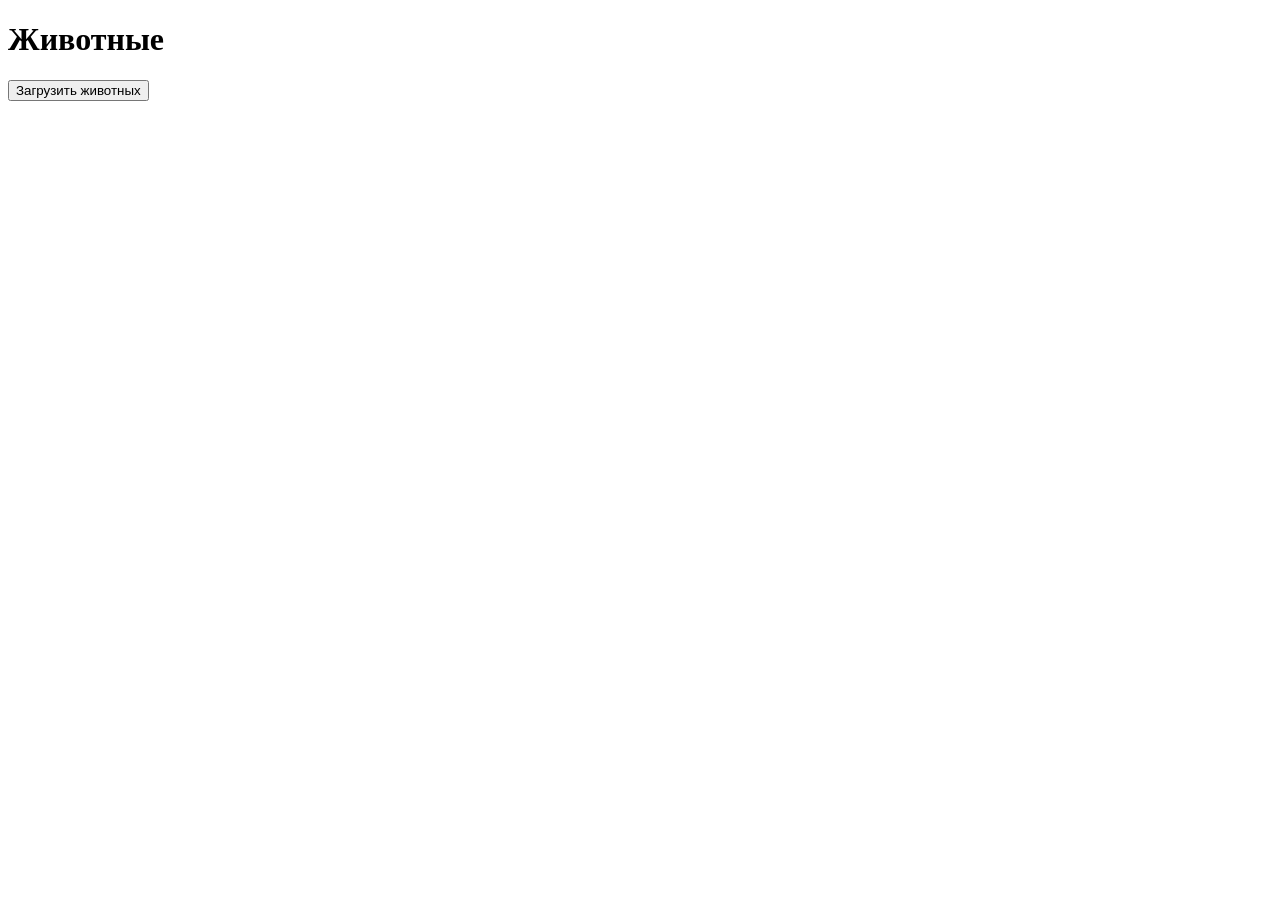
==== frontend/index.html @ a6d3a346 "Initial commit" ====
<!doctype html>
<html lang="ru">
  <head>
    <meta charset="UTF-8" />
    <meta name="viewport" content="width=device-width, initial-scale=1.0" />
    <title>Animal Map</title>
  </head>
  <body>
    <h1>Животные</h1>
    <button onclick="loadAnimals()">Загрузить животных</button>
    <div id="animals"></div>

    <script>
      async function loadAnimals() {
        const response = await fetch("http://localhost:5000/api/animals");

        const animals = await response.json();

        console.log(animals);

        document.getElementById("animals").innerText = JSON.stringify(animals);
      }
    </script>
  </body>
</html>
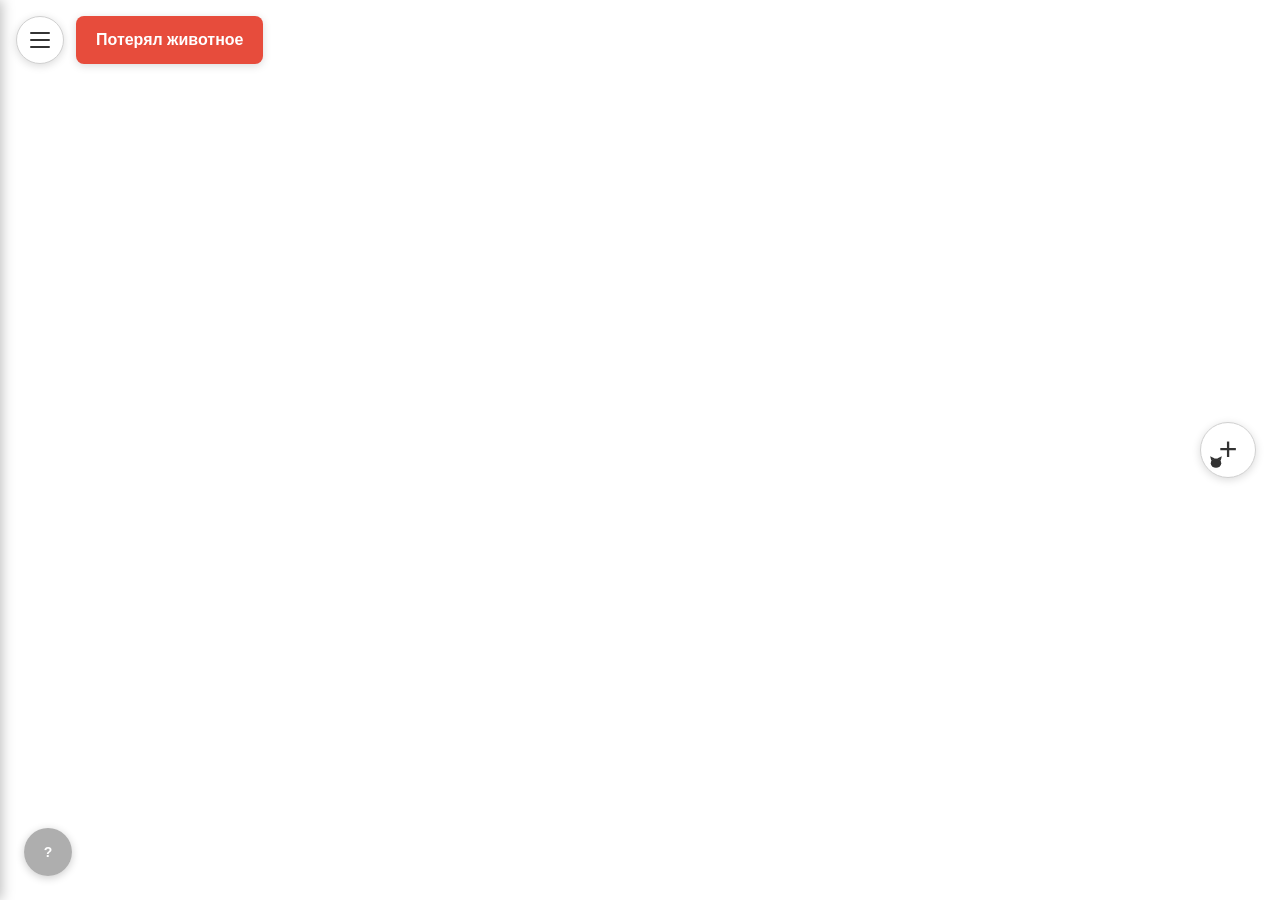
==== commit 2ad709a5: "frontend to frontend dir from Kirill dir" ====
--- a/frontend/index.html
+++ b/frontend/index.html
@@ -1,25 +1,145 @@
-<!doctype html>
+<!DOCTYPE html>
 <html lang="ru">
-  <head>
+<head>
     <meta charset="UTF-8" />
     <meta name="viewport" content="width=device-width, initial-scale=1.0" />
-    <title>Animal Map</title>
-  </head>
-  <body>
-    <h1>Животные</h1>
-    <button onclick="loadAnimals()">Загрузить животных</button>
-    <div id="animals"></div>
+    <title>Карта мира на MapLibre + OpenFreeMap</title>
 
-    <script>
-      async function loadAnimals() {
-        const response = await fetch("http://localhost:5000/api/animals");
+    <link
+        rel="stylesheet"
+        href="https://unpkg.com/maplibre-gl@5.2.0/dist/maplibre-gl.css"
+    />
+    <link rel="stylesheet" href="style.css" />
+</head>
+<body>
 
-        const animals = await response.json();
+    <div id="map"></div>
 
-        console.log(animals);
+    <!-- Кнопка-гамбургер -->
+    <button id="menu-button" type="button" aria-label="Меню">
+        <span></span>
+        <span></span>
+        <span></span>
+    </button>
 
-        document.getElementById("animals").innerText = JSON.stringify(animals);
-      }
-    </script>
-  </body>
-</html>
+    <!-- Кнопка «Потерял животное» -->
+    <button id="lost-button" type="button">Потерял животное</button>
+
+    <!-- Боковая панель -->
+    <aside id="sidebar">
+        <button class="sidebar-link" type="button">Пропавшие животные</button>
+        <button class="sidebar-link" type="button">Замеченные животные</button>
+    </aside>
+
+    <!-- Кнопка «+» с кошачьей головой -->
+    <button id="plus-button" type="button" aria-label="Добавить метку">
+        +
+        <svg class="cat-head" viewBox="0 0 24 24" xmlns="http://www.w3.org/2000/svg" aria-hidden="true">
+            <polygon points="4,10 2,2 10,6"/>
+            <polygon points="20,10 22,2 14,6"/>
+            <ellipse cx="12" cy="14" rx="9" ry="8"/>
+        </svg>
+    </button>
+
+    <!-- Курсор-превью -->
+    <div id="triangle-cursor">
+        <div class="pin">
+            <div class="pin-body">
+                <div class="pin-photo" id="preview-photo" style="display:none"></div>
+                <div class="pin-text" id="preview-animal"></div>
+                <div class="pin-text" id="preview-okras"></div>
+                <div class="pin-text" id="preview-text"></div>
+            </div>
+            <div class="pin-tip"></div>
+        </div>
+    </div>
+
+    <!-- Модальное окно создания -->
+    <div id="modal-overlay">
+        <div class="modal">
+
+            <label>Прикрепить фото</label>
+            <div class="photo-drop" id="photo-drop">
+                <span class="photo-plus">+</span>
+            </div>
+            <input id="photo-input" type="file" accept="image/*" hidden />
+
+            <label for="animal-type" class="label-left">Тип животного</label>
+            <select id="animal-type">
+                <option value="Кошка">Кошка</option>
+                <option value="Собака">Собака</option>
+            </select>
+
+            <label for="okras-input" class="label-left">Окрас (2-3 слова)</label>
+            <input id="okras-input" type="text" autocomplete="off" />
+
+            <label for="time-input" class="label-left">Время</label>
+            <div class="time-row">
+                <input id="time-input" type="text" inputmode="numeric" maxlength="5" autocomplete="off" />
+                <button id="edit-time-btn" type="button">изм.</button>
+            </div>
+
+            <button id="submit-btn" type="button">Поставить</button>
+        </div>
+    </div>
+
+    <!-- Просмотр метки -->
+    <div id="viewer-overlay">
+        <div class="viewer-inner">
+            <img id="viewer-photo" src="" alt="" />
+            <div id="viewer-animal"></div>
+            <div id="viewer-okras"></div>
+            <div id="viewer-text"></div>
+        </div>
+    </div>
+
+    <!-- Начальный баннер -->
+    <div id="banner-overlay">
+        <div class="banner">
+            <div class="banner-title">Функционал кнопок</div>
+
+            <!-- Строка 1 -->
+            <div class="banner-row">
+                <span class="banner-text">Если нашли явно потерявшееся животное</span>
+                <span class="banner-arrow">→</span>
+                <button class="banner-plus" type="button" aria-label="Кнопка плюс (демо)">
+                    +
+                    <svg class="cat-head" viewBox="0 0 24 24" xmlns="http://www.w3.org/2000/svg" aria-hidden="true">
+                        <polygon points="4,10 2,2 10,6"/>
+                        <polygon points="20,10 22,2 14,6"/>
+                        <ellipse cx="12" cy="14" rx="9" ry="8"/>
+                    </svg>
+                </button>
+            </div>
+
+            <!-- Строка 2 -->
+            <div class="banner-row">
+                <button class="banner-lost" type="button">Потерял животное</button>
+                <span class="banner-arrow">←</span>
+                <span class="banner-text">Анкета для поиска вашего пропавшего питомца</span>
+            </div>
+
+            <!-- Строка 3 -->
+            <div class="banner-row">
+                <span class="banner-text">Меню с потерянными/замеченными животными</span>
+                <span class="banner-arrow">→</span>
+                <button class="banner-menu" type="button" aria-label="Меню (демо)">
+                    <span></span>
+                    <span></span>
+                    <span></span>
+                </button>
+            </div>
+        </div>
+    </div>
+
+    <!-- Кнопка открытия баннера -->
+    <button id="help-button" type="button">
+        <span class="help-short">?</span>
+        <span class="help-long">Функционал кнопок</span>
+    </button>
+
+    <script src="https://unpkg.com/maplibre-gl@5.2.0/dist/maplibre-gl.js"></script>
+    <script src="script.js"></script>
+
+</body>
+</html>
--- a/frontend/style.css
+++ b/frontend/style.css
@@ -0,0 +1,837 @@
+* {
+    margin: 0;
+    padding: 0;
+    box-sizing: border-box;
+}
+
+html,
+body {
+    width: 100%;
+    height: 100%;
+    overflow: hidden;
+}
+
+#map {
+    width: 100%;
+    height: 100%;
+    cursor: grab;
+}
+
+#map:active {
+    cursor: grabbing;
+}
+
+/* =========================================
+   Кнопка-гамбургер (левый верхний угол)
+   ========================================= */
+#menu-button {
+    position: fixed;
+    top: 16px;
+    left: 16px;
+
+    width: 48px;
+    height: 48px;
+    border-radius: 50%;
+
+    background-color: #ffffff;
+    border: 1px solid #d0d0d0;
+
+    display: flex;
+    flex-direction: column;
+    align-items: center;
+    justify-content: center;
+    gap: 5px;
+
+    cursor: pointer;
+    outline: none;
+
+    box-shadow: 0 2px 8px rgba(0, 0, 0, 0.15);
+    z-index: 150;
+
+    transition: background-color 0.15s ease,
+                box-shadow 0.15s ease,
+                transform 0.15s ease;
+}
+
+#menu-button:hover {
+    background-color: #f2f2f2;
+    box-shadow: 0 4px 12px rgba(0, 0, 0, 0.2);
+}
+
+#menu-button:active {
+    background-color: #e8e8e8;
+    transform: scale(0.95);
+}
+
+#menu-button span {
+    display: block;
+    width: 20px;
+    height: 2px;
+    background-color: #333333;
+    border-radius: 1px;
+}
+
+/* =========================================
+   Кнопка «Потерял животное»
+   ========================================= */
+#lost-button {
+    position: fixed;
+    top: 16px;
+    left: 76px;
+
+    height: 48px;
+
+    background: #e74c3c;
+    color: #ffffff;
+    border: none;
+    border-radius: 8px;
+    padding: 0 20px;
+
+    font-size: 16px;
+    font-weight: 700;
+    font-family: -apple-system, BlinkMacSystemFont, "Segoe UI", Roboto, sans-serif;
+
+    cursor: pointer;
+    outline: none;
+
+    box-shadow: 0 2px 8px rgba(0, 0, 0, 0.15);
+    z-index: 150;
+
+    transition: background-color 0.15s ease,
+                box-shadow 0.15s ease,
+                transform 0.15s ease;
+}
+
+#lost-button:hover {
+    background: #c0392b;
+    box-shadow: 0 4px 12px rgba(0, 0, 0, 0.2);
+}
+
+#lost-button:active {
+    background: #a93226;
+    transform: scale(0.97);
+}
+
+/* =========================================
+   Боковая панель
+   ========================================= */
+#sidebar {
+    position: fixed;
+    top: 0;
+    left: 0;
+
+    height: 100vh;
+    width: 374px;
+
+    background-color: #d9d9d9;
+
+    display: flex;
+    flex-direction: column;
+    align-items: flex-start;
+    gap: 20px;
+
+    padding: 90px 20px 20px;
+
+    box-shadow: 2px 0 12px rgba(0, 0, 0, 0.25);
+    z-index: 140;
+
+    transform: translateX(-100%);
+    transition: transform 0.25s ease;
+}
+
+#sidebar.open {
+    transform: translateX(0);
+}
+
+.sidebar-link {
+    background: none;
+    border: none;
+    padding: 0;
+
+    color: #000000;
+    font-size: 24px;
+    font-weight: 700;
+    font-family: -apple-system, BlinkMacSystemFont, "Segoe UI", Roboto, sans-serif;
+
+    text-decoration: underline;
+    text-underline-offset: 4px;
+    text-decoration-thickness: 2px;
+
+    cursor: pointer;
+    text-align: left;
+
+    transition: color 0.15s ease;
+}
+
+.sidebar-link:hover {
+    color: #e74c3c;
+}
+
+/* =========================================
+   Круглая кнопка с плюсом
+   ========================================= */
+#plus-button {
+    position: fixed;
+    top: 50%;
+    right: 24px;
+    transform: translateY(-50%);
+
+    width: 56px;
+    height: 56px;
+    border-radius: 50%;
+
+    background-color: #ffffff;
+    color: #333333;
+    border: 1px solid #d0d0d0;
+    font-size: 32px;
+    font-weight: 300;
+    line-height: 1;
+
+    cursor: pointer;
+    outline: none;
+
+    box-shadow: 0 2px 8px rgba(0, 0, 0, 0.15);
+
+    transition: background-color 0.15s ease,
+                box-shadow 0.15s ease,
+                transform 0.15s ease,
+                color 0.15s ease;
+
+    z-index: 10;
+
+    display: flex;
+    align-items: center;
+    justify-content: center;
+    padding-bottom: 3px;
+}
+
+#plus-button .cat-head {
+    position: absolute;
+    bottom: 8px;
+    left: 8px;
+
+    width: 14px;
+    height: 14px;
+
+    fill: currentColor;
+    pointer-events: none;
+}
+
+#plus-button:hover {
+    background-color: #f2f2f2;
+    box-shadow: 0 4px 12px rgba(0, 0, 0, 0.2);
+}
+
+#plus-button:active {
+    background-color: #e8e8e8;
+    transform: translateY(-50%) scale(0.95);
+}
+
+#plus-button.active {
+    background-color: #e74c3c;
+    color: #ffffff;
+    border-color: #c0392b;
+    box-shadow: 0 4px 14px rgba(231, 76, 60, 0.4);
+}
+
+/* =========================================
+   Форма метки «пин»
+   ========================================= */
+.pin {
+    display: flex;
+    flex-direction: column;
+    align-items: center;
+    pointer-events: none;
+
+    filter:
+        drop-shadow( 1.5px   0     0 #ffffff)
+        drop-shadow(-1.5px   0     0 #ffffff)
+        drop-shadow( 0       1.5px 0 #ffffff)
+        drop-shadow( 0      -1.5px 0 #ffffff)
+        drop-shadow( 0       3px   3px rgba(0, 0, 0, 0.35));
+}
+
+.pin-body {
+    background: #e74c3c;
+    border-radius: 8px;
+    padding: 5px 6px;
+
+    display: flex;
+    flex-direction: column;
+    align-items: center;
+    gap: 4px;
+
+    min-width: 30px;
+}
+
+.pin-photo {
+    width: 50px;
+    height: 50px;
+    border-radius: 5px;
+    background-size: cover;
+    background-position: center;
+    background-repeat: no-repeat;
+    background-color: #cccccc;
+}
+
+.pin-text {
+    color: #ffffff;
+    font-size: 17px;
+    font-weight: 600;
+    font-family: -apple-system, BlinkMacSystemFont, "Segoe UI", Roboto, sans-serif;
+
+    line-height: 1;
+    padding: 2px 4px;
+    white-space: nowrap;
+}
+
+.pin-tip {
+    width: 0;
+    height: 0;
+    border-left:  8px solid transparent;
+    border-right: 8px solid transparent;
+    border-top:  12px solid #e74c3c;
+
+    margin-top: -1px;
+}
+
+/* =========================================
+   Курсор-превью
+   ========================================= */
+#triangle-cursor {
+    position: fixed;
+    display: none;
+
+    pointer-events: none;
+    z-index: 15;
+
+    transform: translate(-50%, -100%);
+}
+
+/* =========================================
+   Поставленная на карте метка
+   ========================================= */
+.map-marker {
+    pointer-events: none;
+    animation: marker-fade-in 0.2s ease-out;
+}
+
+@keyframes marker-fade-in {
+    from { opacity: 0; }
+    to   { opacity: 1; }
+}
+
+.map-marker .pin {
+    animation: marker-pop 0.2s ease-out;
+    transform-origin: bottom center;
+}
+
+@keyframes marker-pop {
+    from { transform: scale(0.5); }
+    to   { transform: scale(1); }
+}
+
+.map-marker .pin-body {
+    pointer-events: auto;
+    cursor: pointer;
+}
+
+body.placing-mode .map-marker .pin-body {
+    pointer-events: none;
+    cursor: default;
+}
+
+/* =========================================
+   Модальное окно создания
+   ========================================= */
+#modal-overlay {
+    position: fixed;
+    inset: 0;
+    display: none;
+    align-items: center;
+    justify-content: center;
+
+    background: rgba(0, 0, 0, 0.35);
+    z-index: 100;
+}
+
+#modal-overlay.visible {
+    display: flex;
+}
+
+.modal {
+    background: #d9d9d9;
+    border-radius: 14px;
+    padding: 22px 20px;
+    min-width: 240px;
+    display: flex;
+    flex-direction: column;
+    gap: 10px;
+
+    box-shadow: 0 8px 24px rgba(0, 0, 0, 0.35);
+    font-family: -apple-system, BlinkMacSystemFont, "Segoe UI", Roboto, sans-serif;
+}
+
+.modal label {
+    color: #000000;
+    font-size: 16px;
+    font-weight: 600;
+    text-align: center;
+}
+
+.modal label.label-left {
+    text-align: left;
+}
+
+.modal input[type="text"],
+.modal select {
+    background: #ffffff;
+    color: #000000;
+    font-weight: 400;
+    font-size: 14px;
+    font-family: inherit;
+
+    border: none;
+    border-radius: 8px;
+    padding: 10px 12px;
+    outline: none;
+}
+
+.modal select {
+    cursor: pointer;
+    appearance: none;
+    -webkit-appearance: none;
+    -moz-appearance: none;
+
+    background-image: url("data:image/svg+xml;utf8,<svg xmlns='http://www.w3.org/2000/svg' width='12' height='8' viewBox='0 0 12 8'><path fill='%23333333' d='M6 8L0 0h12z'/></svg>");
+    background-repeat: no-repeat;
+    background-position: right 12px center;
+    padding-right: 32px;
+}
+
+.photo-drop {
+    width: 80px;
+    height: 80px;
+    background: #4a4a4a;
+    border-radius: 10px;
+    cursor: pointer;
+    align-self: center;
+
+    display: flex;
+    align-items: center;
+    justify-content: center;
+
+    overflow: hidden;
+    background-size: cover;
+    background-position: center;
+
+    transition: background-color 0.15s ease;
+    position: relative;
+}
+
+.photo-drop:hover {
+    background-color: #5c5c5c;
+}
+
+.photo-plus {
+    color: #ffffff;
+    font-size: 36px;
+    font-weight: 300;
+    line-height: 1;
+    padding-bottom: 4px;
+}
+
+.photo-drop.has-photo {
+    background-color: transparent;
+}
+
+.photo-drop.has-photo .photo-plus {
+    display: none;
+}
+
+#submit-btn {
+    background: #e74c3c;
+    color: #ffffff;
+    border: none;
+    border-radius: 8px;
+    padding: 10px 16px;
+
+    font-size: 14px;
+    font-weight: 400;
+    font-family: inherit;
+    cursor: pointer;
+
+    transition: background-color 0.15s ease;
+}
+
+#submit-btn:hover {
+    background: #c0392b;
+}
+
+#submit-btn:active {
+    background: #a93226;
+}
+
+/* =========================================
+   Строка «Время» с кнопкой «изм.»
+   ========================================= */
+.time-row {
+    display: flex;
+    align-items: center;
+    justify-content: space-between;
+    gap: 10px;
+}
+
+.time-row #time-input {
+    width: 80px;
+    flex-shrink: 0;
+}
+
+#edit-time-btn {
+    background: none;
+    border: none;
+    padding: 0;
+
+    color: #000000;
+    font-size: 14px;
+    font-weight: 400;
+    font-family: inherit;
+
+    text-decoration: underline;
+    text-underline-offset: 3px;
+    text-decoration-thickness: 1px;
+
+    cursor: pointer;
+    text-align: left;
+    flex-shrink: 0;
+
+    transition: color 0.15s ease;
+}
+
+#edit-time-btn:hover {
+    color: #e74c3c;
+}
+
+/* =========================================
+   Подсветка незаполненных обязательных полей
+   ========================================= */
+.modal input.input-error {
+    outline: 2px solid #e74c3c;
+    animation: field-shake 0.25s ease;
+}
+
+.photo-drop.drop-error {
+    outline: 2px solid #e74c3c;
+    animation: field-shake 0.25s ease;
+}
+
+@keyframes field-shake {
+    0%   { transform: translateX(0); }
+    25%  { transform: translateX(-4px); }
+    50%  { transform: translateX(4px); }
+    75%  { transform: translateX(-2px); }
+    100% { transform: translateX(0); }
+}
+
+/* =========================================
+   Оверлей просмотра метки
+   ========================================= */
+#viewer-overlay {
+    position: fixed;
+    inset: 0;
+    display: none;
+    align-items: center;
+    justify-content: center;
+
+    background: rgba(0, 0, 0, 0.75);
+    z-index: 200;
+    cursor: pointer;
+}
+
+#viewer-overlay.visible {
+    display: flex;
+}
+
+.viewer-inner {
+    display: flex;
+    flex-direction: column;
+    align-items: center;
+    gap: 14px;
+
+    max-width: 95vw;
+    max-height: 95vh;
+
+    cursor: default;
+}
+
+#viewer-photo {
+    max-width: 60vw;
+    max-height: 52vh;
+    display: block;
+
+    border-radius: 10px;
+    object-fit: contain;
+    box-shadow: 0 10px 40px rgba(0, 0, 0, 0.5);
+
+    transform: scale(1.5);
+    transform-origin: center top;
+
+    margin-bottom: 26vh;
+}
+
+#viewer-animal {
+    color: #ffffff;
+    font-size: 22px;
+    font-weight: 600;
+    font-family: -apple-system, BlinkMacSystemFont, "Segoe UI", Roboto, sans-serif;
+
+    text-align: center;
+    text-shadow: 0 2px 8px rgba(0, 0, 0, 0.6);
+}
+
+#viewer-okras {
+    color: #ffffff;
+    font-size: 22px;
+    font-weight: 600;
+    font-family: -apple-system, BlinkMacSystemFont, "Segoe UI", Roboto, sans-serif;
+
+    text-align: center;
+    text-shadow: 0 2px 8px rgba(0, 0, 0, 0.6);
+}
+
+#viewer-text {
+    color: #ffffff;
+    font-size: 26px;
+    font-weight: 600;
+    font-family: -apple-system, BlinkMacSystemFont, "Segoe UI", Roboto, sans-serif;
+
+    text-align: center;
+    text-shadow: 0 2px 8px rgba(0, 0, 0, 0.6);
+}
+
+/* =========================================
+   Начальный баннер
+   ========================================= */
+#banner-overlay {
+    position: fixed;
+    inset: 0;
+    display: none;
+    align-items: center;
+    justify-content: center;
+
+    background: rgba(0, 0, 0, 0.5);
+    z-index: 300;
+    cursor: pointer;
+}
+
+#banner-overlay.visible {
+    display: flex;
+}
+
+.banner {
+    background: #d9d9d9;
+    border-radius: 14px;
+    padding: 26px 32px;
+
+    width: 720px;
+    max-width: 90vw;
+
+    box-shadow: 0 12px 32px rgba(0, 0, 0, 0.4);
+    font-family: -apple-system, BlinkMacSystemFont, "Segoe UI", Roboto, sans-serif;
+
+    cursor: default;
+}
+
+.banner-title {
+    text-align: center;
+    color: #000000;
+    font-size: 22px;
+    font-weight: 700;
+
+    margin-bottom: 24px;
+}
+
+.banner-row {
+    display: flex;
+    align-items: center;
+    justify-content: center;
+    gap: 12px;
+
+    margin-bottom: 18px;
+}
+
+.banner-row:last-child {
+    margin-bottom: 0;
+}
+
+.banner-text {
+    color: #000000;
+    font-size: 16px;
+    font-weight: 500;
+    line-height: 1.3;
+
+    text-align: left;
+}
+
+.banner-arrow {
+    color: #333333;
+    font-size: 36px;
+    font-weight: 900;
+    line-height: 1;
+
+    flex-shrink: 0;
+    user-select: none;
+}
+
+.banner-plus {
+    position: relative;
+
+    width: 48px;
+    height: 48px;
+    border-radius: 50%;
+
+    background-color: #ffffff;
+    color: #333333;
+    border: 1px solid #d0d0d0;
+    font-size: 28px;
+    font-weight: 300;
+    line-height: 1;
+
+    cursor: default;
+    outline: none;
+
+    display: flex;
+    align-items: center;
+    justify-content: center;
+    padding-bottom: 3px;
+
+    flex-shrink: 0;
+}
+
+.banner-plus .cat-head {
+    position: absolute;
+    bottom: 6px;
+    left: 6px;
+
+    width: 12px;
+    height: 12px;
+
+    fill: currentColor;
+    pointer-events: none;
+}
+
+.banner-lost {
+    height: 48px;
+
+    background: #e74c3c;
+    color: #ffffff;
+    border: none;
+    border-radius: 8px;
+    padding: 0 20px;
+
+    font-size: 16px;
+    font-weight: 700;
+    font-family: inherit;
+
+    cursor: default;
+    outline: none;
+
+    flex-shrink: 0;
+}
+
+.banner-menu {
+    width: 48px;
+    height: 48px;
+    border-radius: 50%;
+
+    background-color: #ffffff;
+    border: 1px solid #d0d0d0;
+
+    display: flex;
+    flex-direction: column;
+    align-items: center;
+    justify-content: center;
+    gap: 5px;
+
+    cursor: default;
+    outline: none;
+
+    flex-shrink: 0;
+}
+
+.banner-menu span {
+    display: block;
+    width: 20px;
+    height: 2px;
+    background-color: #333333;
+    border-radius: 1px;
+}
+
+/* =========================================
+   Кнопка «?» → «? Функционал кнопок» (левый нижний угол)
+   ========================================= */
+#help-button {
+    position: fixed;
+    bottom: 24px;
+    left: 24px;
+
+    height: 48px;
+    min-width: 48px;
+
+    background: rgba(140, 140, 140, 0.7);
+    color: #ffffff;
+    border: none;
+    border-radius: 24px;
+
+    padding: 0 17px;
+
+    font-size: 14px;
+    font-weight: 700;
+    font-family: -apple-system, BlinkMacSystemFont, "Segoe UI", Roboto, sans-serif;
+
+    cursor: pointer;
+    outline: none;
+
+    box-shadow: 0 2px 8px rgba(0, 0, 0, 0.2);
+    z-index: 130;
+
+    display: flex;
+    align-items: center;
+    justify-content: center;
+
+    overflow: hidden;
+    white-space: nowrap;
+
+    transition: background-color 0.15s ease,
+                box-shadow 0.15s ease,
+                padding 0.25s ease;
+}
+
+#help-button .help-long {
+    max-width: 0;
+    overflow: hidden;
+    opacity: 0;
+
+    margin-left: 0;
+
+    transition: max-width 0.25s ease,
+                opacity 0.2s ease,
+                margin-left 0.25s ease;
+}
+
+#help-button:hover {
+    background: rgba(110, 110, 110, 0.85);
+    box-shadow: 0 4px 12px rgba(0, 0, 0, 0.25);
+    padding: 0 20px;
+}
+
+#help-button:hover .help-long {
+    max-width: 200px;
+    opacity: 1;
+    margin-left: 6px;
+}
+
+#help-button:active {
+    background: rgba(90, 90, 90, 0.9);
+    transform: scale(0.97);
+}
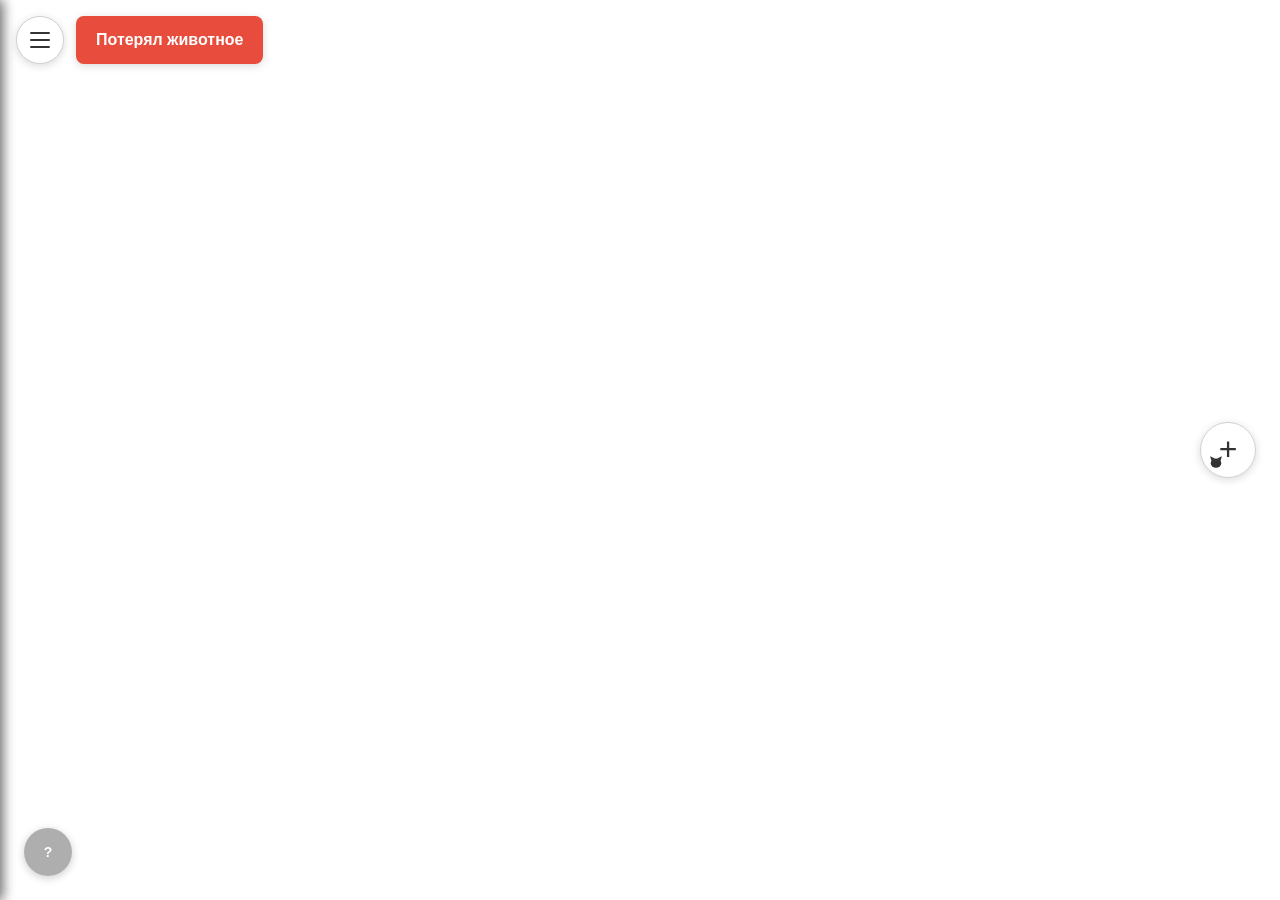
==== commit d2999ae3: "merge of Frontend with last main" ====
--- a/frontend/index.html
+++ b/frontend/index.html
@@ -1,145 +1,332 @@
-<!DOCTYPE html>
-<html lang="ru">
-<head>
-    <meta charset="UTF-8" />
-    <meta name="viewport" content="width=device-width, initial-scale=1.0" />
-    <title>Карта мира на MapLibre + OpenFreeMap</title>
-
-    <link
-        rel="stylesheet"
-        href="https://unpkg.com/maplibre-gl@5.2.0/dist/maplibre-gl.css"
-    />
-    <link rel="stylesheet" href="style.css" />
-</head>
-<body>
-
-    <div id="map"></div>
-
-    <!-- Кнопка-гамбургер -->
-    <button id="menu-button" type="button" aria-label="Меню">
-        <span></span>
-        <span></span>
-        <span></span>
-    </button>
-
-    <!-- Кнопка «Потерял животное» -->
-    <button id="lost-button" type="button">Потерял животное</button>
-
-    <!-- Боковая панель -->
-    <aside id="sidebar">
-        <button class="sidebar-link" type="button">Пропавшие животные</button>
-        <button class="sidebar-link" type="button">Замеченные животные</button>
-    </aside>
-
-    <!-- Кнопка «+» с кошачьей головой -->
-    <button id="plus-button" type="button" aria-label="Добавить метку">
-        +
-        <svg class="cat-head" viewBox="0 0 24 24" xmlns="http://www.w3.org/2000/svg" aria-hidden="true">
-            <polygon points="4,10 2,2 10,6"/>
-            <polygon points="20,10 22,2 14,6"/>
-            <ellipse cx="12" cy="14" rx="9" ry="8"/>
-        </svg>
-    </button>
-
-    <!-- Курсор-превью -->
-    <div id="triangle-cursor">
-        <div class="pin">
-            <div class="pin-body">
-                <div class="pin-photo" id="preview-photo" style="display:none"></div>
-                <div class="pin-text" id="preview-animal"></div>
-                <div class="pin-text" id="preview-okras"></div>
-                <div class="pin-text" id="preview-text"></div>
-            </div>
-            <div class="pin-tip"></div>
-        </div>
-    </div>
-
-    <!-- Модальное окно создания -->
-    <div id="modal-overlay">
-        <div class="modal">
-
-            <label>Прикрепить фото</label>
-            <div class="photo-drop" id="photo-drop">
-                <span class="photo-plus">+</span>
-            </div>
-            <input id="photo-input" type="file" accept="image/*" hidden />
-
-            <label for="animal-type" class="label-left">Тип животного</label>
-            <select id="animal-type">
-                <option value="Кошка">Кошка</option>
-                <option value="Собака">Собака</option>
-            </select>
-
-            <label for="okras-input" class="label-left">Окрас (2-3 слова)</label>
-            <input id="okras-input" type="text" autocomplete="off" />
-
-            <label for="time-input" class="label-left">Время</label>
-            <div class="time-row">
-                <input id="time-input" type="text" inputmode="numeric" maxlength="5" autocomplete="off" />
-                <button id="edit-time-btn" type="button">изм.</button>
-            </div>
-
-            <button id="submit-btn" type="button">Поставить</button>
-        </div>
-    </div>
-
-    <!-- Просмотр метки -->
-    <div id="viewer-overlay">
-        <div class="viewer-inner">
-            <img id="viewer-photo" src="" alt="" />
-            <div id="viewer-animal"></div>
-            <div id="viewer-okras"></div>
-            <div id="viewer-text"></div>
-        </div>
-    </div>
-
-    <!-- Начальный баннер -->
-    <div id="banner-overlay">
-        <div class="banner">
-            <div class="banner-title">Функционал кнопок</div>
-
-            <!-- Строка 1 -->
-            <div class="banner-row">
-                <span class="banner-text">Если нашли явно потерявшееся животное</span>
-                <span class="banner-arrow">→</span>
-                <button class="banner-plus" type="button" aria-label="Кнопка плюс (демо)">
-                    +
-                    <svg class="cat-head" viewBox="0 0 24 24" xmlns="http://www.w3.org/2000/svg" aria-hidden="true">
-                        <polygon points="4,10 2,2 10,6"/>
-                        <polygon points="20,10 22,2 14,6"/>
-                        <ellipse cx="12" cy="14" rx="9" ry="8"/>
-                    </svg>
-                </button>
-            </div>
-
-            <!-- Строка 2 -->
-            <div class="banner-row">
-                <button class="banner-lost" type="button">Потерял животное</button>
-                <span class="banner-arrow">←</span>
-                <span class="banner-text">Анкета для поиска вашего пропавшего питомца</span>
-            </div>
-
-            <!-- Строка 3 -->
-            <div class="banner-row">
-                <span class="banner-text">Меню с потерянными/замеченными животными</span>
-                <span class="banner-arrow">→</span>
-                <button class="banner-menu" type="button" aria-label="Меню (демо)">
-                    <span></span>
-                    <span></span>
-                    <span></span>
-                </button>
-            </div>
-        </div>
-    </div>
-
-    <!-- Кнопка открытия баннера -->
-    <button id="help-button" type="button">
-        <span class="help-short">?</span>
-        <span class="help-long">Функционал кнопок</span>
-    </button>
-
-    <script src="https://unpkg.com/maplibre-gl@5.2.0/dist/maplibre-gl.js"></script>
-    <script src="script.js"></script>
-
-</body>
+<!DOCTYPE html>
+<html lang="ru">
+<head>
+    <meta charset="UTF-8" />
+    <meta name="viewport" content="width=device-width, initial-scale=1.0, maximum-scale=1.0, user-scalable=no, viewport-fit=cover" />
+    <title>Карта мира на MapLibre + OpenFreeMap</title>
+
+    <link
+        rel="stylesheet"
+        href="https://unpkg.com/maplibre-gl@5.2.0/dist/maplibre-gl.css"
+    />
+    <link rel="stylesheet" href="style.css" />
+</head>
+<body>
+
+    <div id="map"></div>
+
+    <!-- Кнопка-гамбургер -->
+    <button id="menu-button" type="button" aria-label="Меню">
+        <span></span>
+        <span></span>
+        <span></span>
+    </button>
+
+    <!-- Кнопка «Потерял животное» -->
+    <button id="lost-button" type="button">Потерял животное</button>
+
+    <!-- Основное боковое меню -->
+    <aside id="sidebar">
+        <button class="sidebar-link" id="sidebar-lost-link" type="button">Пропавшие животные</button>
+        <button class="sidebar-link" id="sidebar-seen-link" type="button">Замеченные животные</button>
+    </aside>
+
+    <!-- Панель «Замеченные животные» -->
+    <aside id="sidebar-animals">
+        <div class="sidebar-animals-header">
+            <button id="sidebar-animals-back" type="button" aria-label="Назад">←</button>
+            <span class="sidebar-animals-title">Замеченные животные</span>
+            <button id="filter-toggle-btn" type="button" aria-label="Фильтры">
+                <svg viewBox="0 0 24 24" xmlns="http://www.w3.org/2000/svg" aria-hidden="true">
+                    <rect x="6"  y="3" width="3" height="18" fill="#555555" rx="0.5"/>
+                    <rect x="15" y="3" width="3" height="18" fill="#555555" rx="0.5"/>
+                    <circle cx="7.5"  cy="5.5"  r="2.5" fill="#555555"/>
+                    <circle cx="16.5" cy="18.5" r="2.5" fill="#555555"/>
+                </svg>
+            </button>
+        </div>
+        <div id="sidebar-animals-list"></div>
+    </aside>
+
+    <!-- Панель «Пропавшие животные» -->
+    <aside id="sidebar-lost-animals">
+        <div class="sidebar-animals-header">
+            <button id="sidebar-lost-animals-back" type="button" aria-label="Назад">←</button>
+            <span class="sidebar-animals-title">Пропавшие животные</span>
+            <button id="lost-filter-toggle-btn" type="button" aria-label="Фильтры">
+                <svg viewBox="0 0 24 24" xmlns="http://www.w3.org/2000/svg" aria-hidden="true">
+                    <rect x="6"  y="3" width="3" height="18" fill="#555555" rx="0.5"/>
+                    <rect x="15" y="3" width="3" height="18" fill="#555555" rx="0.5"/>
+                    <circle cx="7.5"  cy="5.5"  r="2.5" fill="#555555"/>
+                    <circle cx="16.5" cy="18.5" r="2.5" fill="#555555"/>
+                </svg>
+            </button>
+        </div>
+        <div id="sidebar-lost-animals-list"></div>
+    </aside>
+
+    <!-- Окно фильтров -->
+    <aside id="sidebar-filters">
+        <button id="filter-close-btn" type="button" aria-label="Закрыть">×</button>
+
+        <div class="sidebar-filters-title">Фильтры</div>
+
+        <label for="filter-address" id="filter-address-label" class="sidebar-filters-label">Адрес поиска (2 км радиус)</label>
+        <input id="filter-address" type="text" autocomplete="off" />
+
+        <button id="filter-reset-btn" type="button">Сбросить</button>
+        <button id="filter-apply-btn" type="button">Применить</button>
+    </aside>
+
+    <!-- Кнопка «+» с кошачьей головой -->
+    <button id="plus-button" type="button" aria-label="Добавить метку">
+        +
+        <svg class="cat-head" viewBox="0 0 24 24" xmlns="http://www.w3.org/2000/svg" aria-hidden="true">
+            <polygon points="4,10 2,2 10,6"/>
+            <polygon points="20,10 22,2 14,6"/>
+            <ellipse cx="12" cy="14" rx="9" ry="8"/>
+        </svg>
+    </button>
+
+    <!-- Курсор-превью -->
+    <div id="triangle-cursor">
+        <div class="pin">
+            <div class="pin-body">
+                <div class="pin-photo" id="preview-photo" style="display:none"></div>
+                <div class="pin-text" id="preview-animal"></div>
+                <div class="pin-text" id="preview-okras"></div>
+                <div class="pin-text" id="preview-date"></div>
+                <div class="pin-text" id="preview-text"></div>
+            </div>
+            <div class="pin-tip"></div>
+        </div>
+    </div>
+
+    <!-- Модальное окно создания метки -->
+    <div id="modal-overlay">
+        <div class="modal">
+
+            <button class="modal-close-btn" type="button" aria-label="Закрыть">×</button>
+
+            <label>Прикрепить фото</label>
+            <div class="photo-drop" id="photo-drop">
+                <span class="photo-plus">+</span>
+            </div>
+            <input id="photo-input" type="file" accept="image/*" hidden />
+
+            <label for="animal-type" class="label-left">Тип животного</label>
+            <select id="animal-type">
+                <option value="Кошка">Кошка</option>
+                <option value="Собака">Собака</option>
+            </select>
+
+            <label for="okras-input" class="label-left">Окрас (2-3 слова)</label>
+            <input id="okras-input" type="text" autocomplete="off" />
+
+            <label for="time-input" class="label-left">Время</label>
+            <div class="time-row">
+                <input id="time-input" type="text" inputmode="numeric" maxlength="5" autocomplete="off" />
+                <button id="edit-time-btn" type="button">изм.</button>
+            </div>
+
+            <label for="date-input" class="label-left">Дата</label>
+            <div class="time-row">
+                <input id="date-input" type="text" inputmode="numeric" maxlength="10" autocomplete="off" />
+                <button id="edit-date-btn" type="button">изм.</button>
+            </div>
+
+            <div id="extra-fields">
+
+                <label for="behavior-input" class="label-left">Поведение животного</label>
+                <textarea id="behavior-input" rows="2" maxlength="100"></textarea>
+
+                <label for="state-input" class="label-left">Состояние животного</label>
+                <textarea id="state-input" rows="2" maxlength="100"></textarea>
+
+                <label>Готовы ли вы подождать хозяина и приютить животное?</label>
+
+                <div class="toggle-row">
+                    <span class="toggle-label">Нет</span>
+                    <label class="switch">
+                        <input type="checkbox" id="ready-toggle">
+                        <span class="slider"></span>
+                    </label>
+                    <span class="toggle-label">Да</span>
+                </div>
+
+                <div id="ready-extra">
+                    <label for="extra-contact-input" class="label-left">Ном. телефона/Vk/Tg</label>
+                    <input id="extra-contact-input" type="text" autocomplete="off" />
+
+                    <label for="address-input" class="label-left">Адрес, где будет находиться животное</label>
+                    <input id="address-input" type="text" autocomplete="off" />
+                </div>
+            </div>
+
+            <button id="submit-btn" type="button">Поставить метку</button>
+            <button id="more-btn" type="button">Рассказать больше</button>
+
+        </div>
+    </div>
+
+    <!-- Dropdown с подсказками адреса -->
+    <div id="address-suggestions"></div>
+
+    <!-- Модальное окно «Потерял животное» -->
+    <div id="lost-modal-overlay">
+        <div class="modal">
+
+            <button class="modal-close-btn" type="button" aria-label="Закрыть">×</button>
+
+            <label>Прикрепить фото</label>
+            <div class="photo-drop" id="lost-photo-drop">
+                <span class="photo-plus">+</span>
+            </div>
+            <input id="lost-photo-input" type="file" accept="image/*" hidden />
+
+            <label for="lost-nickname" class="label-left">Кличка животного</label>
+            <input id="lost-nickname" type="text" autocomplete="off" />
+
+            <label for="lost-character" class="label-left">Характер/Реакция на незнакомцев</label>
+            <textarea id="lost-character" rows="3"></textarea>
+
+            <label for="lost-contact" class="label-left">Номер телефона/Vk/Tg</label>
+            <input id="lost-contact" type="text" autocomplete="off" />
+
+            <label for="lost-animal-type" class="label-left">Тип животного</label>
+            <select id="lost-animal-type">
+                <option value="Кошка">Кошка</option>
+                <option value="Собака">Собака</option>
+            </select>
+
+            <label for="lost-okras" class="label-left">Окрас (2-3 слова)</label>
+            <input id="lost-okras" type="text" autocomplete="off" />
+
+            <label for="lost-time" class="label-left">Примерное время потери</label>
+            <div class="time-row">
+                <input id="lost-time" type="text" inputmode="numeric" maxlength="5" autocomplete="off" />
+                <button id="lost-edit-time-btn" type="button">изм.</button>
+            </div>
+
+            <label for="lost-date" class="label-left">Дата потери</label>
+            <div class="time-row">
+                <input id="lost-date" type="text" inputmode="numeric" maxlength="10" autocomplete="off" />
+                <button id="lost-edit-date-btn" type="button">изм.</button>
+            </div>
+
+            <label for="lost-address" class="label-left">Адрес потери</label>
+            <input id="lost-address" type="text" autocomplete="off" />
+
+            <button id="lost-submit-btn" type="button">Разместить объявление</button>
+        </div>
+    </div>
+
+    <!-- Просмотр метки -->
+    <div id="viewer-overlay">
+        <div class="viewer-inner">
+            <button class="viewer-close-btn" type="button" aria-label="Закрыть">×</button>
+            <img id="viewer-photo" src="" alt="" />
+            <div id="viewer-animal"></div>
+            <div id="viewer-okras"></div>
+            <div id="viewer-text"></div>
+            <div id="viewer-extra"></div>
+        </div>
+    </div>
+
+    <!-- Мобильный режим постановки метки -->
+    <div id="mobile-place-overlay">
+        <div class="mobile-place-pin">
+            <div class="pin">
+                <div class="pin-body">
+                    <div class="pin-photo" id="mobile-preview-photo" style="display:none"></div>
+                    <div class="pin-text" id="mobile-preview-animal"></div>
+                    <div class="pin-text" id="mobile-preview-okras"></div>
+                    <div class="pin-text" id="mobile-preview-date"></div>
+                    <div class="pin-text" id="mobile-preview-text"></div>
+                </div>
+                <div class="pin-tip"></div>
+            </div>
+        </div>
+
+        <div class="mobile-place-actions">
+            <button id="mobile-place-cancel" type="button" aria-label="Отмена">
+                <svg viewBox="0 0 24 24" xmlns="http://www.w3.org/2000/svg" aria-hidden="true">
+                    <path d="M6 6 L18 18 M6 18 L18 6"
+                          stroke="#ffffff"
+                          stroke-width="3"
+                          stroke-linecap="round"/>
+                </svg>
+            </button>
+
+            <button id="mobile-place-confirm" type="button" aria-label="Поставить">
+                <svg viewBox="0 0 24 24" xmlns="http://www.w3.org/2000/svg" aria-hidden="true">
+                    <path d="M4 12 L10 18 L20 6"
+                          stroke="#ffffff"
+                          stroke-width="3"
+                          stroke-linecap="round"
+                          stroke-linejoin="round"
+                          fill="none"/>
+                </svg>
+            </button>
+        </div>
+    </div>
+
+    <!-- Начальный баннер -->
+    <div id="banner-overlay">
+        <div class="banner">
+            <div class="banner-title">Функционал кнопок</div>
+
+            <div class="banner-row">
+                <span class="banner-text">Если нашли явно потерявшееся животное</span>
+                <span class="banner-arrow">→</span>
+                <button class="banner-plus" type="button" aria-label="Кнопка плюс (демо)">
+                    +
+                    <svg class="cat-head" viewBox="0 0 24 24" xmlns="http://www.w3.org/2000/svg" aria-hidden="true">
+                        <polygon points="4,10 2,2 10,6"/>
+                        <polygon points="20,10 22,2 14,6"/>
+                        <ellipse cx="12" cy="14" rx="9" ry="8"/>
+                    </svg>
+                </button>
+            </div>
+
+            <div class="banner-row">
+                <button class="banner-lost" type="button">Потерял животное</button>
+                <span class="banner-arrow">←</span>
+                <span class="banner-text">Анкета для поиска вашего пропавшего питомца</span>
+            </div>
+
+            <div class="banner-row">
+                <span class="banner-text">Меню с потерянными/замеченными животными</span>
+                <span class="banner-arrow">→</span>
+                <button class="banner-menu" type="button" aria-label="Меню (демо)">
+                    <span></span>
+                    <span></span>
+                    <span></span>
+                </button>
+            </div>
+
+            <div class="banner-row">
+                <span class="banner-heart-icon">
+                    <svg viewBox="0 0 24 24" xmlns="http://www.w3.org/2000/svg" aria-hidden="true">
+                        <path d="M12 21.35l-1.45-1.32C5.4 15.36 2 12.28 2 8.5 2 5.42 4.42 3 7.5 3c1.74 0 3.41.81 4.5 2.09C13.09 3.81 14.76 3 16.5 3 19.58 3 22 5.42 22 8.5c0 3.78-3.4 6.86-8.55 11.54L12 21.35z"/>
+                    </svg>
+                </span>
+                <span class="banner-arrow">←</span>
+                <span class="banner-text">Такой значок у метки означает, что животное временно приютили и оно ждет своего хозяина у другого человека</span>
+            </div>
+
+            <button id="banner-close-btn" type="button">Ясно</button>
+        </div>
+    </div>
+
+    <!-- Кнопка открытия баннера -->
+    <button id="help-button" type="button">
+        <span class="help-short">?</span>
+        <span class="help-long">Функционал кнопок</span>
+    </button>
+
+    <script src="https://unpkg.com/maplibre-gl@5.2.0/dist/maplibre-gl.js"></script>
+    <script src="script.js"></script>
+
+</body>
 </html>
--- a/frontend/style.css
+++ b/frontend/style.css
@@ -1,837 +1,1813 @@
-* {
-    margin: 0;
-    padding: 0;
-    box-sizing: border-box;
-}
-
-html,
-body {
-    width: 100%;
-    height: 100%;
-    overflow: hidden;
-}
-
-#map {
-    width: 100%;
-    height: 100%;
-    cursor: grab;
-}
-
-#map:active {
-    cursor: grabbing;
-}
-
-/* =========================================
-   Кнопка-гамбургер (левый верхний угол)
-   ========================================= */
-#menu-button {
-    position: fixed;
-    top: 16px;
-    left: 16px;
-
-    width: 48px;
-    height: 48px;
-    border-radius: 50%;
-
-    background-color: #ffffff;
-    border: 1px solid #d0d0d0;
-
-    display: flex;
-    flex-direction: column;
-    align-items: center;
-    justify-content: center;
-    gap: 5px;
-
-    cursor: pointer;
-    outline: none;
-
-    box-shadow: 0 2px 8px rgba(0, 0, 0, 0.15);
-    z-index: 150;
-
-    transition: background-color 0.15s ease,
-                box-shadow 0.15s ease,
-                transform 0.15s ease;
-}
-
-#menu-button:hover {
-    background-color: #f2f2f2;
-    box-shadow: 0 4px 12px rgba(0, 0, 0, 0.2);
-}
-
-#menu-button:active {
-    background-color: #e8e8e8;
-    transform: scale(0.95);
-}
-
-#menu-button span {
-    display: block;
-    width: 20px;
-    height: 2px;
-    background-color: #333333;
-    border-radius: 1px;
-}
-
-/* =========================================
-   Кнопка «Потерял животное»
-   ========================================= */
-#lost-button {
-    position: fixed;
-    top: 16px;
-    left: 76px;
-
-    height: 48px;
-
-    background: #e74c3c;
-    color: #ffffff;
-    border: none;
-    border-radius: 8px;
-    padding: 0 20px;
-
-    font-size: 16px;
-    font-weight: 700;
-    font-family: -apple-system, BlinkMacSystemFont, "Segoe UI", Roboto, sans-serif;
-
-    cursor: pointer;
-    outline: none;
-
-    box-shadow: 0 2px 8px rgba(0, 0, 0, 0.15);
-    z-index: 150;
-
-    transition: background-color 0.15s ease,
-                box-shadow 0.15s ease,
-                transform 0.15s ease;
-}
-
-#lost-button:hover {
-    background: #c0392b;
-    box-shadow: 0 4px 12px rgba(0, 0, 0, 0.2);
-}
-
-#lost-button:active {
-    background: #a93226;
-    transform: scale(0.97);
-}
-
-/* =========================================
-   Боковая панель
-   ========================================= */
-#sidebar {
-    position: fixed;
-    top: 0;
-    left: 0;
-
-    height: 100vh;
-    width: 374px;
-
-    background-color: #d9d9d9;
-
-    display: flex;
-    flex-direction: column;
-    align-items: flex-start;
-    gap: 20px;
-
-    padding: 90px 20px 20px;
-
-    box-shadow: 2px 0 12px rgba(0, 0, 0, 0.25);
-    z-index: 140;
-
-    transform: translateX(-100%);
-    transition: transform 0.25s ease;
-}
-
-#sidebar.open {
-    transform: translateX(0);
-}
-
-.sidebar-link {
-    background: none;
-    border: none;
-    padding: 0;
-
-    color: #000000;
-    font-size: 24px;
-    font-weight: 700;
-    font-family: -apple-system, BlinkMacSystemFont, "Segoe UI", Roboto, sans-serif;
-
-    text-decoration: underline;
-    text-underline-offset: 4px;
-    text-decoration-thickness: 2px;
-
-    cursor: pointer;
-    text-align: left;
-
-    transition: color 0.15s ease;
-}
-
-.sidebar-link:hover {
-    color: #e74c3c;
-}
-
-/* =========================================
-   Круглая кнопка с плюсом
-   ========================================= */
-#plus-button {
-    position: fixed;
-    top: 50%;
-    right: 24px;
-    transform: translateY(-50%);
-
-    width: 56px;
-    height: 56px;
-    border-radius: 50%;
-
-    background-color: #ffffff;
-    color: #333333;
-    border: 1px solid #d0d0d0;
-    font-size: 32px;
-    font-weight: 300;
-    line-height: 1;
-
-    cursor: pointer;
-    outline: none;
-
-    box-shadow: 0 2px 8px rgba(0, 0, 0, 0.15);
-
-    transition: background-color 0.15s ease,
-                box-shadow 0.15s ease,
-                transform 0.15s ease,
-                color 0.15s ease;
-
-    z-index: 10;
-
-    display: flex;
-    align-items: center;
-    justify-content: center;
-    padding-bottom: 3px;
-}
-
-#plus-button .cat-head {
-    position: absolute;
-    bottom: 8px;
-    left: 8px;
-
-    width: 14px;
-    height: 14px;
-
-    fill: currentColor;
-    pointer-events: none;
-}
-
-#plus-button:hover {
-    background-color: #f2f2f2;
-    box-shadow: 0 4px 12px rgba(0, 0, 0, 0.2);
-}
-
-#plus-button:active {
-    background-color: #e8e8e8;
-    transform: translateY(-50%) scale(0.95);
-}
-
-#plus-button.active {
-    background-color: #e74c3c;
-    color: #ffffff;
-    border-color: #c0392b;
-    box-shadow: 0 4px 14px rgba(231, 76, 60, 0.4);
-}
-
-/* =========================================
-   Форма метки «пин»
-   ========================================= */
-.pin {
-    display: flex;
-    flex-direction: column;
-    align-items: center;
-    pointer-events: none;
-
-    filter:
-        drop-shadow( 1.5px   0     0 #ffffff)
-        drop-shadow(-1.5px   0     0 #ffffff)
-        drop-shadow( 0       1.5px 0 #ffffff)
-        drop-shadow( 0      -1.5px 0 #ffffff)
-        drop-shadow( 0       3px   3px rgba(0, 0, 0, 0.35));
-}
-
-.pin-body {
-    background: #e74c3c;
-    border-radius: 8px;
-    padding: 5px 6px;
-
-    display: flex;
-    flex-direction: column;
-    align-items: center;
-    gap: 4px;
-
-    min-width: 30px;
-}
-
-.pin-photo {
-    width: 50px;
-    height: 50px;
-    border-radius: 5px;
-    background-size: cover;
-    background-position: center;
-    background-repeat: no-repeat;
-    background-color: #cccccc;
-}
-
-.pin-text {
-    color: #ffffff;
-    font-size: 17px;
-    font-weight: 600;
-    font-family: -apple-system, BlinkMacSystemFont, "Segoe UI", Roboto, sans-serif;
-
-    line-height: 1;
-    padding: 2px 4px;
-    white-space: nowrap;
-}
-
-.pin-tip {
-    width: 0;
-    height: 0;
-    border-left:  8px solid transparent;
-    border-right: 8px solid transparent;
-    border-top:  12px solid #e74c3c;
-
-    margin-top: -1px;
-}
-
-/* =========================================
-   Курсор-превью
-   ========================================= */
-#triangle-cursor {
-    position: fixed;
-    display: none;
-
-    pointer-events: none;
-    z-index: 15;
-
-    transform: translate(-50%, -100%);
-}
-
-/* =========================================
-   Поставленная на карте метка
-   ========================================= */
-.map-marker {
-    pointer-events: none;
-    animation: marker-fade-in 0.2s ease-out;
-}
-
-@keyframes marker-fade-in {
-    from { opacity: 0; }
-    to   { opacity: 1; }
-}
-
-.map-marker .pin {
-    animation: marker-pop 0.2s ease-out;
-    transform-origin: bottom center;
-}
-
-@keyframes marker-pop {
-    from { transform: scale(0.5); }
-    to   { transform: scale(1); }
-}
-
-.map-marker .pin-body {
-    pointer-events: auto;
-    cursor: pointer;
-}
-
-body.placing-mode .map-marker .pin-body {
-    pointer-events: none;
-    cursor: default;
-}
-
-/* =========================================
-   Модальное окно создания
-   ========================================= */
-#modal-overlay {
-    position: fixed;
-    inset: 0;
-    display: none;
-    align-items: center;
-    justify-content: center;
-
-    background: rgba(0, 0, 0, 0.35);
-    z-index: 100;
-}
-
-#modal-overlay.visible {
-    display: flex;
-}
-
-.modal {
-    background: #d9d9d9;
-    border-radius: 14px;
-    padding: 22px 20px;
-    min-width: 240px;
-    display: flex;
-    flex-direction: column;
-    gap: 10px;
-
-    box-shadow: 0 8px 24px rgba(0, 0, 0, 0.35);
-    font-family: -apple-system, BlinkMacSystemFont, "Segoe UI", Roboto, sans-serif;
-}
-
-.modal label {
-    color: #000000;
-    font-size: 16px;
-    font-weight: 600;
-    text-align: center;
-}
-
-.modal label.label-left {
-    text-align: left;
-}
-
-.modal input[type="text"],
-.modal select {
-    background: #ffffff;
-    color: #000000;
-    font-weight: 400;
-    font-size: 14px;
-    font-family: inherit;
-
-    border: none;
-    border-radius: 8px;
-    padding: 10px 12px;
-    outline: none;
-}
-
-.modal select {
-    cursor: pointer;
-    appearance: none;
-    -webkit-appearance: none;
-    -moz-appearance: none;
-
-    background-image: url("data:image/svg+xml;utf8,<svg xmlns='http://www.w3.org/2000/svg' width='12' height='8' viewBox='0 0 12 8'><path fill='%23333333' d='M6 8L0 0h12z'/></svg>");
-    background-repeat: no-repeat;
-    background-position: right 12px center;
-    padding-right: 32px;
-}
-
-.photo-drop {
-    width: 80px;
-    height: 80px;
-    background: #4a4a4a;
-    border-radius: 10px;
-    cursor: pointer;
-    align-self: center;
-
-    display: flex;
-    align-items: center;
-    justify-content: center;
-
-    overflow: hidden;
-    background-size: cover;
-    background-position: center;
-
-    transition: background-color 0.15s ease;
-    position: relative;
-}
-
-.photo-drop:hover {
-    background-color: #5c5c5c;
-}
-
-.photo-plus {
-    color: #ffffff;
-    font-size: 36px;
-    font-weight: 300;
-    line-height: 1;
-    padding-bottom: 4px;
-}
-
-.photo-drop.has-photo {
-    background-color: transparent;
-}
-
-.photo-drop.has-photo .photo-plus {
-    display: none;
-}
-
-#submit-btn {
-    background: #e74c3c;
-    color: #ffffff;
-    border: none;
-    border-radius: 8px;
-    padding: 10px 16px;
-
-    font-size: 14px;
-    font-weight: 400;
-    font-family: inherit;
-    cursor: pointer;
-
-    transition: background-color 0.15s ease;
-}
-
-#submit-btn:hover {
-    background: #c0392b;
-}
-
-#submit-btn:active {
-    background: #a93226;
-}
-
-/* =========================================
-   Строка «Время» с кнопкой «изм.»
-   ========================================= */
-.time-row {
-    display: flex;
-    align-items: center;
-    justify-content: space-between;
-    gap: 10px;
-}
-
-.time-row #time-input {
-    width: 80px;
-    flex-shrink: 0;
-}
-
-#edit-time-btn {
-    background: none;
-    border: none;
-    padding: 0;
-
-    color: #000000;
-    font-size: 14px;
-    font-weight: 400;
-    font-family: inherit;
-
-    text-decoration: underline;
-    text-underline-offset: 3px;
-    text-decoration-thickness: 1px;
-
-    cursor: pointer;
-    text-align: left;
-    flex-shrink: 0;
-
-    transition: color 0.15s ease;
-}
-
-#edit-time-btn:hover {
-    color: #e74c3c;
-}
-
-/* =========================================
-   Подсветка незаполненных обязательных полей
-   ========================================= */
-.modal input.input-error {
-    outline: 2px solid #e74c3c;
-    animation: field-shake 0.25s ease;
-}
-
-.photo-drop.drop-error {
-    outline: 2px solid #e74c3c;
-    animation: field-shake 0.25s ease;
-}
-
-@keyframes field-shake {
-    0%   { transform: translateX(0); }
-    25%  { transform: translateX(-4px); }
-    50%  { transform: translateX(4px); }
-    75%  { transform: translateX(-2px); }
-    100% { transform: translateX(0); }
-}
-
-/* =========================================
-   Оверлей просмотра метки
-   ========================================= */
-#viewer-overlay {
-    position: fixed;
-    inset: 0;
-    display: none;
-    align-items: center;
-    justify-content: center;
-
-    background: rgba(0, 0, 0, 0.75);
-    z-index: 200;
-    cursor: pointer;
-}
-
-#viewer-overlay.visible {
-    display: flex;
-}
-
-.viewer-inner {
-    display: flex;
-    flex-direction: column;
-    align-items: center;
-    gap: 14px;
-
-    max-width: 95vw;
-    max-height: 95vh;
-
-    cursor: default;
-}
-
-#viewer-photo {
-    max-width: 60vw;
-    max-height: 52vh;
-    display: block;
-
-    border-radius: 10px;
-    object-fit: contain;
-    box-shadow: 0 10px 40px rgba(0, 0, 0, 0.5);
-
-    transform: scale(1.5);
-    transform-origin: center top;
-
-    margin-bottom: 26vh;
-}
-
-#viewer-animal {
-    color: #ffffff;
-    font-size: 22px;
-    font-weight: 600;
-    font-family: -apple-system, BlinkMacSystemFont, "Segoe UI", Roboto, sans-serif;
-
-    text-align: center;
-    text-shadow: 0 2px 8px rgba(0, 0, 0, 0.6);
-}
-
-#viewer-okras {
-    color: #ffffff;
-    font-size: 22px;
-    font-weight: 600;
-    font-family: -apple-system, BlinkMacSystemFont, "Segoe UI", Roboto, sans-serif;
-
-    text-align: center;
-    text-shadow: 0 2px 8px rgba(0, 0, 0, 0.6);
-}
-
-#viewer-text {
-    color: #ffffff;
-    font-size: 26px;
-    font-weight: 600;
-    font-family: -apple-system, BlinkMacSystemFont, "Segoe UI", Roboto, sans-serif;
-
-    text-align: center;
-    text-shadow: 0 2px 8px rgba(0, 0, 0, 0.6);
-}
-
-/* =========================================
-   Начальный баннер
-   ========================================= */
-#banner-overlay {
-    position: fixed;
-    inset: 0;
-    display: none;
-    align-items: center;
-    justify-content: center;
-
-    background: rgba(0, 0, 0, 0.5);
-    z-index: 300;
-    cursor: pointer;
-}
-
-#banner-overlay.visible {
-    display: flex;
-}
-
-.banner {
-    background: #d9d9d9;
-    border-radius: 14px;
-    padding: 26px 32px;
-
-    width: 720px;
-    max-width: 90vw;
-
-    box-shadow: 0 12px 32px rgba(0, 0, 0, 0.4);
-    font-family: -apple-system, BlinkMacSystemFont, "Segoe UI", Roboto, sans-serif;
-
-    cursor: default;
-}
-
-.banner-title {
-    text-align: center;
-    color: #000000;
-    font-size: 22px;
-    font-weight: 700;
-
-    margin-bottom: 24px;
-}
-
-.banner-row {
-    display: flex;
-    align-items: center;
-    justify-content: center;
-    gap: 12px;
-
-    margin-bottom: 18px;
-}
-
-.banner-row:last-child {
-    margin-bottom: 0;
-}
-
-.banner-text {
-    color: #000000;
-    font-size: 16px;
-    font-weight: 500;
-    line-height: 1.3;
-
-    text-align: left;
-}
-
-.banner-arrow {
-    color: #333333;
-    font-size: 36px;
-    font-weight: 900;
-    line-height: 1;
-
-    flex-shrink: 0;
-    user-select: none;
-}
-
-.banner-plus {
-    position: relative;
-
-    width: 48px;
-    height: 48px;
-    border-radius: 50%;
-
-    background-color: #ffffff;
-    color: #333333;
-    border: 1px solid #d0d0d0;
-    font-size: 28px;
-    font-weight: 300;
-    line-height: 1;
-
-    cursor: default;
-    outline: none;
-
-    display: flex;
-    align-items: center;
-    justify-content: center;
-    padding-bottom: 3px;
-
-    flex-shrink: 0;
-}
-
-.banner-plus .cat-head {
-    position: absolute;
-    bottom: 6px;
-    left: 6px;
-
-    width: 12px;
-    height: 12px;
-
-    fill: currentColor;
-    pointer-events: none;
-}
-
-.banner-lost {
-    height: 48px;
-
-    background: #e74c3c;
-    color: #ffffff;
-    border: none;
-    border-radius: 8px;
-    padding: 0 20px;
-
-    font-size: 16px;
-    font-weight: 700;
-    font-family: inherit;
-
-    cursor: default;
-    outline: none;
-
-    flex-shrink: 0;
-}
-
-.banner-menu {
-    width: 48px;
-    height: 48px;
-    border-radius: 50%;
-
-    background-color: #ffffff;
-    border: 1px solid #d0d0d0;
-
-    display: flex;
-    flex-direction: column;
-    align-items: center;
-    justify-content: center;
-    gap: 5px;
-
-    cursor: default;
-    outline: none;
-
-    flex-shrink: 0;
-}
-
-.banner-menu span {
-    display: block;
-    width: 20px;
-    height: 2px;
-    background-color: #333333;
-    border-radius: 1px;
-}
-
-/* =========================================
-   Кнопка «?» → «? Функционал кнопок» (левый нижний угол)
-   ========================================= */
-#help-button {
-    position: fixed;
-    bottom: 24px;
-    left: 24px;
-
-    height: 48px;
-    min-width: 48px;
-
-    background: rgba(140, 140, 140, 0.7);
-    color: #ffffff;
-    border: none;
-    border-radius: 24px;
-
-    padding: 0 17px;
-
-    font-size: 14px;
-    font-weight: 700;
-    font-family: -apple-system, BlinkMacSystemFont, "Segoe UI", Roboto, sans-serif;
-
-    cursor: pointer;
-    outline: none;
-
-    box-shadow: 0 2px 8px rgba(0, 0, 0, 0.2);
-    z-index: 130;
-
-    display: flex;
-    align-items: center;
-    justify-content: center;
-
-    overflow: hidden;
-    white-space: nowrap;
-
-    transition: background-color 0.15s ease,
-                box-shadow 0.15s ease,
-                padding 0.25s ease;
-}
-
-#help-button .help-long {
-    max-width: 0;
-    overflow: hidden;
-    opacity: 0;
-
-    margin-left: 0;
-
-    transition: max-width 0.25s ease,
-                opacity 0.2s ease,
-                margin-left 0.25s ease;
-}
-
-#help-button:hover {
-    background: rgba(110, 110, 110, 0.85);
-    box-shadow: 0 4px 12px rgba(0, 0, 0, 0.25);
-    padding: 0 20px;
-}
-
-#help-button:hover .help-long {
-    max-width: 200px;
-    opacity: 1;
-    margin-left: 6px;
-}
-
-#help-button:active {
-    background: rgba(90, 90, 90, 0.9);
-    transform: scale(0.97);
+* {
+    margin: 0;
+    padding: 0;
+    box-sizing: border-box;
+}
+
+:root {
+    --marker-scale: 1;
+}
+
+html,
+body {
+    width: 100%;
+    height: 100%;
+    overflow: hidden;
+}
+
+#map {
+    width: 100%;
+    height: 100%;
+    cursor: grab;
+}
+
+#map:active {
+    cursor: grabbing;
+}
+
+/* =========================================
+   Кнопка-гамбургер
+   ========================================= */
+#menu-button {
+    position: fixed;
+    top: 16px;
+    left: 16px;
+
+    width: 48px;
+    height: 48px;
+    border-radius: 50%;
+
+    background-color: #ffffff;
+    border: 1px solid #d0d0d0;
+
+    display: flex;
+    flex-direction: column;
+    align-items: center;
+    justify-content: center;
+    gap: 5px;
+
+    cursor: pointer;
+    outline: none;
+
+    box-shadow: 0 2px 8px rgba(0, 0, 0, 0.15);
+    z-index: 150;
+
+    transition: background-color 0.15s ease,
+                box-shadow 0.15s ease,
+                transform 0.15s ease;
+}
+
+#menu-button:hover {
+    background-color: #f2f2f2;
+    box-shadow: 0 4px 12px rgba(0, 0, 0, 0.2);
+}
+
+#menu-button:active {
+    background-color: #e8e8e8;
+    transform: scale(0.95);
+}
+
+#menu-button span {
+    display: block;
+    width: 20px;
+    height: 2px;
+    background-color: #333333;
+    border-radius: 1px;
+}
+
+/* =========================================
+   Кнопка «Потерял животное»
+   ========================================= */
+#lost-button {
+    position: fixed;
+    top: 16px;
+    left: 76px;
+
+    height: 48px;
+
+    background: #e74c3c;
+    color: #ffffff;
+    border: none;
+    border-radius: 8px;
+    padding: 0 20px;
+
+    font-size: 16px;
+    font-weight: 700;
+    font-family: -apple-system, BlinkMacSystemFont, "Segoe UI", Roboto, sans-serif;
+
+    cursor: pointer;
+    outline: none;
+
+    box-shadow: 0 2px 8px rgba(0, 0, 0, 0.15);
+    z-index: 150;
+
+    transition: background-color 0.15s ease,
+                box-shadow 0.15s ease,
+                transform 0.15s ease;
+}
+
+#lost-button:hover {
+    background: #c0392b;
+    box-shadow: 0 4px 12px rgba(0, 0, 0, 0.2);
+}
+
+#lost-button:active {
+    background: #a93226;
+    transform: scale(0.97);
+}
+
+/* =========================================
+   Основное боковое меню
+   ========================================= */
+#sidebar {
+    position: fixed;
+    top: 0;
+    left: 0;
+
+    height: 100vh;
+    width: 374px;
+
+    background-color: #d9d9d9;
+
+    display: flex;
+    flex-direction: column;
+    align-items: flex-start;
+    gap: 20px;
+
+    padding: 90px 20px 20px;
+
+    box-shadow: 2px 0 12px rgba(0, 0, 0, 0.25);
+    z-index: 140;
+
+    transform: translateX(-100%);
+    transition: transform 0.25s ease;
+}
+
+#sidebar.open {
+    transform: translateX(0);
+}
+
+.sidebar-link {
+    background: none;
+    border: none;
+    padding: 0;
+
+    color: #000000;
+    font-size: 24px;
+    font-weight: 700;
+    font-family: -apple-system, BlinkMacSystemFont, "Segoe UI", Roboto, sans-serif;
+
+    text-decoration: underline;
+    text-underline-offset: 4px;
+    text-decoration-thickness: 2px;
+
+    cursor: pointer;
+    text-align: left;
+
+    transition: color 0.15s ease;
+}
+
+.sidebar-link:hover {
+    color: #e74c3c;
+}
+
+/* =========================================
+   Панели «Замеченные» и «Пропавшие животные»
+   ========================================= */
+#sidebar-animals,
+#sidebar-lost-animals {
+    position: fixed;
+    top: 0;
+    left: 0;
+
+    height: 100vh;
+    width: 374px;
+    max-width: 100vw;
+
+    background-color: #d9d9d9;
+
+    display: flex;
+    flex-direction: column;
+
+    overflow: hidden;
+
+    box-shadow: 2px 0 12px rgba(0, 0, 0, 0.25);
+    z-index: 155;
+
+    transform: translateX(-100%);
+    transition: transform 0.25s ease;
+}
+
+#sidebar-animals.open,
+#sidebar-lost-animals.open {
+    transform: translateX(0);
+}
+
+.sidebar-animals-header {
+    display: flex;
+    align-items: center;
+    gap: 12px;
+
+    padding: 16px 20px 14px;
+    flex-shrink: 0;
+
+    background-color: #d9d9d9;
+    border-bottom: 1px solid #bdbdbd;
+}
+
+#sidebar-animals-back,
+#sidebar-lost-animals-back {
+    width: 40px;
+    height: 40px;
+    border-radius: 50%;
+
+    background-color: #ffffff;
+    border: 1px solid #d0d0d0;
+
+    display: flex;
+    align-items: center;
+    justify-content: center;
+
+    font-size: 20px;
+    line-height: 1;
+    color: #333333;
+
+    cursor: pointer;
+    outline: none;
+    flex-shrink: 0;
+
+    transition: background-color 0.15s ease,
+                transform 0.15s ease;
+}
+
+#sidebar-animals-back:hover,
+#sidebar-lost-animals-back:hover {
+    background-color: #f2f2f2;
+}
+
+#sidebar-animals-back:active,
+#sidebar-lost-animals-back:active {
+    background-color: #e8e8e8;
+    transform: scale(0.95);
+}
+
+.sidebar-animals-title {
+    color: #000000;
+    font-size: 18px;
+    font-weight: 700;
+    font-family: -apple-system, BlinkMacSystemFont, "Segoe UI", Roboto, sans-serif;
+}
+
+#filter-toggle-btn,
+#lost-filter-toggle-btn {
+    width: 36px;
+    height: 36px;
+    border-radius: 8px;
+
+    background: #a8a8a8;
+    border: none;
+
+    display: flex;
+    align-items: center;
+    justify-content: center;
+
+    margin-left: auto;
+    flex-shrink: 0;
+
+    cursor: pointer;
+    outline: none;
+
+    transition: background-color 0.15s ease,
+                transform 0.15s ease;
+}
+
+#filter-toggle-btn svg,
+#lost-filter-toggle-btn svg {
+    width: 22px;
+    height: 22px;
+    display: block;
+}
+
+#filter-toggle-btn:hover,
+#lost-filter-toggle-btn:hover {
+    background: #9a9a9a;
+}
+
+#filter-toggle-btn:active,
+#lost-filter-toggle-btn:active {
+    transform: scale(0.94);
+}
+
+#sidebar-animals-list,
+#sidebar-lost-animals-list {
+    flex: 1 1 0;
+    min-height: 0;
+    overflow-y: auto;
+
+    padding: 16px;
+
+    display: flex;
+    flex-direction: column;
+    gap: 16px;
+
+    scrollbar-width: none;
+    -ms-overflow-style: none;
+}
+
+#sidebar-animals-list::-webkit-scrollbar,
+#sidebar-lost-animals-list::-webkit-scrollbar {
+    display: none;
+    width: 0;
+    height: 0;
+}
+
+.sidebar-animals-empty {
+    color: #666666;
+    font-size: 14px;
+    text-align: center;
+    padding: 40px 20px;
+    font-family: -apple-system, BlinkMacSystemFont, "Segoe UI", Roboto, sans-serif;
+}
+
+/* =========================================
+   Окно фильтров
+   ========================================= */
+#sidebar-filters {
+    position: fixed;
+    left: 390px;
+    top: 80px;
+    width: 280px;
+
+    background: #d9d9d9;
+    border-radius: 12px;
+    padding: 18px;
+
+    display: none;
+    flex-direction: column;
+    gap: 10px;
+
+    box-shadow: 0 6px 24px rgba(0, 0, 0, 0.3);
+    z-index: 160;
+
+    font-family: -apple-system, BlinkMacSystemFont, "Segoe UI", Roboto, sans-serif;
+}
+
+#sidebar-filters.visible {
+    display: flex;
+}
+
+.sidebar-filters-title {
+    text-align: center;
+    color: #000000;
+    font-size: 18px;
+    font-weight: 700;
+    margin-bottom: 6px;
+}
+
+.sidebar-filters-label {
+    color: #000000;
+    font-size: 13px;
+    font-weight: 600;
+    text-align: left;
+}
+
+#filter-address {
+    background: #ffffff;
+    color: #000000;
+    border: none;
+    border-radius: 8px;
+    padding: 10px 12px;
+    font-size: 14px;
+    font-family: inherit;
+    outline: none;
+}
+
+#filter-reset-btn {
+    background: none;
+    border: none;
+    padding: 0;
+
+    color: #000000;
+    font-size: 14px;
+    font-weight: 400;
+    font-family: inherit;
+
+    text-decoration: underline;
+    text-underline-offset: 3px;
+    text-decoration-thickness: 1px;
+
+    cursor: pointer;
+    align-self: flex-start;
+
+    transition: color 0.15s ease;
+}
+
+#filter-reset-btn:hover {
+    color: #e74c3c;
+}
+
+#filter-apply-btn {
+    background: #e74c3c;
+    color: #ffffff;
+    border: none;
+    border-radius: 8px;
+    padding: 12px 18px;
+
+    font-size: 16px;
+    font-weight: 500;
+    font-family: inherit;
+    cursor: pointer;
+
+    transition: background-color 0.15s ease;
+}
+
+#filter-apply-btn:hover {
+    background: #c0392b;
+}
+
+#filter-apply-btn:active {
+    background: #a93226;
+}
+
+#filter-close-btn {
+    position: absolute;
+    top: 8px;
+    right: 8px;
+
+    width: 28px;
+    height: 28px;
+    border-radius: 50%;
+
+    background: rgba(0, 0, 0, 0.08);
+    color: #333333;
+
+    border: none;
+    outline: none;
+
+    font-size: 20px;
+    font-weight: 400;
+    line-height: 1;
+    font-family: -apple-system, BlinkMacSystemFont, "Segoe UI", Roboto, sans-serif;
+
+    cursor: pointer;
+
+    display: flex;
+    align-items: center;
+    justify-content: center;
+
+    padding-bottom: 2px;
+
+    transition: background-color 0.15s ease,
+                color 0.15s ease,
+                transform 0.15s ease;
+
+    z-index: 5;
+}
+
+#filter-close-btn:hover {
+    background: rgba(0, 0, 0, 0.15);
+    color: #e74c3c;
+}
+
+#filter-close-btn:active {
+    transform: scale(0.9);
+}
+
+/* =========================================
+   Карточка
+   ========================================= */
+.animal-card {
+    background-color: #a8a8a8;
+    border-radius: 10px;
+
+    display: flex;
+    flex-direction: column;
+
+    overflow: hidden;
+
+    box-shadow: 0 2px 6px rgba(0, 0, 0, 0.15);
+
+    flex-shrink: 0;
+}
+
+.animal-card-photo {
+    width: 100%;
+    aspect-ratio: 1 / 1;
+
+    background-size: cover;
+    background-position: center;
+    background-repeat: no-repeat;
+    background-color: #cccccc;
+
+    position: relative;
+}
+
+.animal-card-separator {
+    height: 4px;
+    background-color: #c8c8c8;
+    flex-shrink: 0;
+}
+
+.animal-card-body {
+    display: grid;
+    grid-template-columns: 1fr 1fr;
+    gap: 8px 12px;
+
+    padding: 14px 16px 12px;
+}
+
+.animal-card-label {
+    color: #000000;
+    font-size: 14px;
+    font-weight: 700;
+    text-transform: uppercase;
+    letter-spacing: 0.3px;
+
+    font-family: -apple-system, BlinkMacSystemFont, "Segoe UI", Roboto, sans-serif;
+    line-height: 1.3;
+    word-break: break-word;
+}
+
+.animal-card-value {
+    color: #000000;
+    font-size: 15px;
+    font-weight: 400;
+
+    font-family: -apple-system, BlinkMacSystemFont, "Segoe UI", Roboto, sans-serif;
+    line-height: 1.3;
+    word-break: break-word;
+}
+
+.animal-card-btn {
+    margin: 6px auto 16px;
+
+    background: #e74c3c;
+    color: #ffffff;
+    border: none;
+    border-radius: 8px;
+    padding: 12px 18px;
+
+    font-size: 16px;
+    font-weight: 500;
+    font-family: -apple-system, BlinkMacSystemFont, "Segoe UI", Roboto, sans-serif;
+
+    cursor: pointer;
+
+    transition: background-color 0.15s ease;
+}
+
+.animal-card-btn:hover {
+    background: #c0392b;
+}
+
+.animal-card-btn:active {
+    background: #a93226;
+}
+
+.animal-card-expanded {
+    display: none;
+    flex-direction: column;
+    gap: 8px;
+
+    padding: 0 16px 6px;
+}
+
+.animal-card.expanded .animal-card-expanded {
+    display: flex;
+}
+
+.animal-card-row {
+    display: grid;
+    grid-template-columns: 1fr 1fr;
+    gap: 8px 12px;
+}
+
+.animal-card-photo .pin-helped-icon {
+    position: absolute;
+    top: 8px;
+    right: 8px;
+
+    width: 34px;
+    height: 34px;
+
+    display: flex;
+    align-items: center;
+    justify-content: center;
+
+    background-color: #ffffff;
+    border-radius: 50%;
+
+    box-shadow: 0 2px 5px rgba(0, 0, 0, 0.4);
+
+    z-index: 2;
+    pointer-events: none;
+}
+
+.animal-card-photo .pin-helped-icon svg {
+    width: 24px;
+    height: 24px;
+    display: block;
+    fill: #e74c3c;
+}
+
+/* =========================================
+   Круглая кнопка с плюсом
+   ========================================= */
+#plus-button {
+    position: fixed;
+    top: 50%;
+    right: 24px;
+    transform: translateY(-50%);
+
+    width: 56px;
+    height: 56px;
+    border-radius: 50%;
+
+    background-color: #ffffff;
+    color: #333333;
+    border: 1px solid #d0d0d0;
+    font-size: 32px;
+    font-weight: 300;
+    line-height: 1;
+
+    cursor: pointer;
+    outline: none;
+
+    box-shadow: 0 2px 8px rgba(0, 0, 0, 0.15);
+
+    transition: background-color 0.15s ease,
+                box-shadow 0.15s ease,
+                transform 0.15s ease,
+                color 0.15s ease;
+
+    z-index: 10;
+
+    display: flex;
+    align-items: center;
+    justify-content: center;
+    padding-bottom: 3px;
+}
+
+#plus-button .cat-head {
+    position: absolute;
+    bottom: 8px;
+    left: 8px;
+
+    width: 14px;
+    height: 14px;
+
+    fill: currentColor;
+    pointer-events: none;
+}
+
+#plus-button:hover {
+    background-color: #f2f2f2;
+    box-shadow: 0 4px 12px rgba(0, 0, 0, 0.2);
+}
+
+#plus-button:active {
+    background-color: #e8e8e8;
+    transform: translateY(-50%) scale(0.95);
+}
+
+#plus-button.active {
+    background-color: #e74c3c;
+    color: #ffffff;
+    border-color: #c0392b;
+    box-shadow: 0 4px 14px rgba(231, 76, 60, 0.4);
+}
+
+/* =========================================
+   Форма метки «пин»
+   ========================================= */
+.pin {
+    display: flex;
+    flex-direction: column;
+    align-items: center;
+    pointer-events: none;
+
+    filter:
+        drop-shadow( 1.5px   0     0 #ffffff)
+        drop-shadow(-1.5px   0     0 #ffffff)
+        drop-shadow( 0       1.5px 0 #ffffff)
+        drop-shadow( 0      -1.5px 0 #ffffff)
+        drop-shadow( 0       3px   3px rgba(0, 0, 0, 0.35));
+}
+
+.pin-body {
+    background: #e74c3c;
+    border-radius: 8px;
+    padding: 5px 6px;
+
+    display: flex;
+    flex-direction: column;
+    align-items: center;
+    gap: 4px;
+
+    min-width: 30px;
+
+    position: relative;
+}
+
+.pin-photo {
+    width: 50px;
+    height: 50px;
+    border-radius: 5px;
+    background-size: cover;
+    background-position: center;
+    background-repeat: no-repeat;
+    background-color: #cccccc;
+}
+
+.pin-text {
+    color: #ffffff;
+    font-size: 17px;
+    font-weight: 600;
+    font-family: -apple-system, BlinkMacSystemFont, "Segoe UI", Roboto, sans-serif;
+
+    line-height: 1;
+    padding: 2px 4px;
+    white-space: nowrap;
+}
+
+.pin-tip {
+    width: 0;
+    height: 0;
+    border-left:  8px solid transparent;
+    border-right: 8px solid transparent;
+    border-top:  12px solid #e74c3c;
+
+    margin-top: -1px;
+}
+
+.pin-body .pin-helped-icon {
+    position: absolute;
+    top: -10px;
+    right: -10px;
+
+    width: 32px;
+    height: 32px;
+
+    display: flex;
+    align-items: center;
+    justify-content: center;
+
+    background-color: #ffffff;
+    border-radius: 50%;
+
+    box-shadow: 0 1px 4px rgba(0, 0, 0, 0.35);
+
+    z-index: 3;
+    pointer-events: none;
+}
+
+.pin-body .pin-helped-icon svg {
+    width: 22px;
+    height: 22px;
+    display: block;
+    fill: #e74c3c;
+}
+
+/* =========================================
+   Курсор-превью
+   ========================================= */
+#triangle-cursor {
+    position: fixed;
+    display: none;
+
+    pointer-events: none;
+    z-index: 15;
+
+    transform: translate(-50%, -100%);
+}
+
+/* =========================================
+   Поставленная на карте метка
+   ========================================= */
+.map-marker {
+    pointer-events: none;
+    animation: marker-fade-in 0.2s ease-out;
+}
+
+@keyframes marker-fade-in {
+    from { opacity: 0; }
+    to   { opacity: 1; }
+}
+
+.map-marker .pin {
+    transform: scale(var(--marker-scale, 1));
+    transform-origin: bottom center;
+}
+
+.map-marker .pin-body {
+    pointer-events: auto;
+    cursor: pointer;
+}
+
+body.placing-mode .map-marker .pin-body {
+    pointer-events: none;
+    cursor: default;
+}
+
+/* =========================================
+   Модальные окна
+   ========================================= */
+#modal-overlay,
+#lost-modal-overlay {
+    position: fixed;
+    inset: 0;
+    display: none;
+    align-items: flex-start;
+    justify-content: center;
+
+    padding: 16px;
+
+    background: rgba(0, 0, 0, 0.35);
+    z-index: 100;
+
+    overflow-y: auto;
+
+    scrollbar-width: none;
+    -ms-overflow-style: none;
+}
+
+#modal-overlay::-webkit-scrollbar,
+#lost-modal-overlay::-webkit-scrollbar {
+    display: none;
+    width: 0;
+    height: 0;
+}
+
+#modal-overlay.visible,
+#lost-modal-overlay.visible {
+    display: flex;
+}
+
+.modal {
+    background: #d9d9d9;
+    border-radius: 14px;
+    padding: 22px 20px;
+
+    width: 100%;
+    max-width: 420px;
+    min-width: 240px;
+
+    display: flex;
+    flex-direction: column;
+    gap: 10px;
+
+    box-shadow: 0 8px 24px rgba(0, 0, 0, 0.35);
+    font-family: -apple-system, BlinkMacSystemFont, "Segoe UI", Roboto, sans-serif;
+
+    margin: auto;
+
+    max-height: none;
+    overflow: visible;
+
+    position: relative;
+}
+
+#lost-modal-overlay .modal {
+    max-width: 460px;
+}
+
+.modal label {
+    color: #000000;
+    font-size: 16px;
+    font-weight: 600;
+    text-align: center;
+}
+
+.modal label.label-left {
+    text-align: left;
+}
+
+.modal input[type="text"],
+.modal textarea,
+.modal select {
+    background: #ffffff;
+    color: #000000;
+    font-weight: 400;
+    font-size: 14px;
+    font-family: inherit;
+
+    border: none;
+    border-radius: 8px;
+    padding: 10px 12px;
+    outline: none;
+}
+
+.modal textarea {
+    resize: none;
+    line-height: 1.4;
+    min-height: 50px;
+}
+
+.modal select {
+    cursor: pointer;
+    appearance: none;
+    -webkit-appearance: none;
+    -moz-appearance: none;
+
+    background-image: url("data:image/svg+xml;utf8,<svg xmlns='http://www.w3.org/2000/svg' width='12' height='8' viewBox='0 0 12 8'><path fill='%23333333' d='M6 8L0 0h12z'/></svg>");
+    background-repeat: no-repeat;
+    background-position: right 12px center;
+    padding-right: 32px;
+}
+
+.photo-drop {
+    width: 80px;
+    height: 80px;
+    background: #4a4a4a;
+    border-radius: 10px;
+    cursor: pointer;
+    align-self: center;
+
+    display: flex;
+    align-items: center;
+    justify-content: center;
+
+    overflow: hidden;
+    background-size: cover;
+    background-position: center;
+
+    transition: background-color 0.15s ease;
+    position: relative;
+
+    flex-shrink: 0;
+}
+
+.photo-drop:hover {
+    background-color: #5c5c5c;
+}
+
+.photo-plus {
+    color: #ffffff;
+    font-size: 36px;
+    font-weight: 300;
+    line-height: 1;
+    padding-bottom: 4px;
+}
+
+.photo-drop.has-photo {
+    background-color: transparent;
+}
+
+.photo-drop.has-photo .photo-plus {
+    display: none;
+}
+
+#submit-btn {
+    background: #e74c3c;
+    color: #ffffff;
+    border: none;
+    border-radius: 8px;
+    padding: 12px 18px;
+    margin-bottom: 4px;
+
+    font-size: 16px;
+    font-weight: 500;
+    font-family: inherit;
+    cursor: pointer;
+
+    transition: background-color 0.15s ease;
+}
+
+#submit-btn:hover {
+    background: #c0392b;
+}
+
+#submit-btn:active {
+    background: #a93226;
+}
+
+#lost-submit-btn {
+    background: #e74c3c;
+    color: #ffffff;
+    border: none;
+    border-radius: 8px;
+    padding: 12px 18px;
+
+    font-size: 16px;
+    font-weight: 500;
+    font-family: inherit;
+    cursor: pointer;
+
+    transition: background-color 0.15s ease;
+}
+
+#lost-submit-btn:hover {
+    background: #c0392b;
+}
+
+#lost-submit-btn:active {
+    background: #a93226;
+}
+
+#more-btn {
+    background: none;
+    border: none;
+    padding: 0;
+
+    color: #000000;
+    font-size: 14px;
+    font-weight: 400;
+    font-family: inherit;
+
+    text-decoration: underline;
+    text-underline-offset: 3px;
+    text-decoration-thickness: 1px;
+
+    cursor: pointer;
+    text-align: center;
+    align-self: center;
+
+    transition: color 0.15s ease;
+}
+
+#more-btn:hover {
+    color: #e74c3c;
+}
+
+#extra-fields {
+    display: none;
+    flex-direction: column;
+    gap: 10px;
+}
+
+#extra-fields.visible {
+    display: flex;
+}
+
+.toggle-row {
+    display: flex;
+    align-items: center;
+    justify-content: flex-start;
+    gap: 10px;
+}
+
+.toggle-label {
+    color: #000000;
+    font-size: 14px;
+    font-weight: 500;
+    user-select: none;
+}
+
+.switch {
+    position: relative;
+    display: inline-block;
+    width: 50px;
+    height: 26px;
+    flex-shrink: 0;
+}
+
+.switch input {
+    opacity: 0;
+    width: 0;
+    height: 0;
+}
+
+.switch .slider {
+    position: absolute;
+    cursor: pointer;
+    inset: 0;
+    background-color: #b0b0b0;
+    border-radius: 26px;
+    transition: background-color 0.2s ease;
+}
+
+.switch .slider::before {
+    content: "";
+    position: absolute;
+    height: 20px;
+    width: 20px;
+    left: 3px;
+    top: 3px;
+    background-color: #ffffff;
+    border-radius: 50%;
+    transition: transform 0.2s ease;
+    box-shadow: 0 1px 3px rgba(0, 0, 0, 0.3);
+}
+
+.switch input:checked + .slider {
+    background-color: #e74c3c;
+}
+
+.switch input:checked + .slider::before {
+    transform: translateX(24px);
+}
+
+#ready-extra {
+    display: none;
+    flex-direction: column;
+    gap: 10px;
+}
+
+#ready-extra.visible {
+    display: flex;
+}
+
+#address-suggestions {
+    display: none;
+
+    position: fixed;
+
+    background: #ffffff;
+    border-radius: 8px;
+    box-shadow: 0 4px 16px rgba(0, 0, 0, 0.25);
+    overflow: hidden;
+    z-index: 500;
+
+    max-height: 220px;
+    overflow-y: auto;
+}
+
+#address-suggestions.visible {
+    display: block;
+}
+
+.address-suggestion {
+    padding: 10px 12px;
+    font-size: 13px;
+    font-family: -apple-system, BlinkMacSystemFont, "Segoe UI", Roboto, sans-serif;
+    color: #000000;
+    cursor: pointer;
+    border-bottom: 1px solid #eeeeee;
+    transition: background-color 0.15s ease;
+}
+
+.address-suggestion:last-child {
+    border-bottom: none;
+}
+
+.address-suggestion:hover {
+    background-color: #f2f2f2;
+}
+
+.time-row {
+    display: flex;
+    align-items: center;
+    justify-content: space-between;
+    gap: 10px;
+}
+
+.time-row #time-input,
+.time-row #lost-time {
+    width: 80px;
+    flex-shrink: 0;
+}
+
+.time-row #date-input,
+.time-row #lost-date {
+    width: 130px;
+    flex-shrink: 0;
+}
+
+#edit-time-btn,
+#edit-date-btn,
+#lost-edit-time-btn,
+#lost-edit-date-btn {
+    background: none;
+    border: none;
+    padding: 0;
+
+    color: #000000;
+    font-size: 14px;
+    font-weight: 400;
+    font-family: inherit;
+
+    text-decoration: underline;
+    text-underline-offset: 3px;
+    text-decoration-thickness: 1px;
+
+    cursor: pointer;
+    text-align: left;
+    flex-shrink: 0;
+
+    transition: color 0.15s ease;
+}
+
+#edit-time-btn:hover,
+#edit-date-btn:hover,
+#lost-edit-time-btn:hover,
+#lost-edit-date-btn:hover {
+    color: #e74c3c;
+}
+
+.modal input.input-error,
+.modal textarea.input-error {
+    outline: 2px solid #e74c3c;
+    animation: field-shake 0.25s ease;
+}
+
+.photo-drop.drop-error {
+    outline: 2px solid #e74c3c;
+    animation: field-shake 0.25s ease;
+}
+
+@keyframes field-shake {
+    0%   { transform: translateX(0); }
+    25%  { transform: translateX(-4px); }
+    50%  { transform: translateX(4px); }
+    75%  { transform: translateX(-2px); }
+    100% { transform: translateX(0); }
+}
+
+.modal-close-btn,
+.viewer-close-btn {
+    position: absolute;
+    top: 10px;
+    right: 10px;
+
+    width: 32px;
+    height: 32px;
+    border-radius: 50%;
+
+    background: rgba(0, 0, 0, 0.08);
+    color: #333333;
+
+    border: none;
+    outline: none;
+
+    font-size: 22px;
+    font-weight: 400;
+    line-height: 1;
+    font-family: -apple-system, BlinkMacSystemFont, "Segoe UI", Roboto, sans-serif;
+
+    cursor: pointer;
+
+    display: flex;
+    align-items: center;
+    justify-content: center;
+
+    padding-bottom: 3px;
+
+    transition: background-color 0.15s ease,
+                color 0.15s ease,
+                transform 0.15s ease;
+
+    z-index: 5;
+}
+
+.modal-close-btn:hover,
+.viewer-close-btn:hover {
+    background: rgba(0, 0, 0, 0.15);
+    color: #e74c3c;
+}
+
+.modal-close-btn:active,
+.viewer-close-btn:active {
+    transform: scale(0.9);
+}
+
+.viewer-close-btn {
+    position: fixed;
+    top: 20px;
+    right: 20px;
+
+    width: 40px;
+    height: 40px;
+
+    font-size: 26px;
+
+    background: rgba(255, 255, 255, 0.15);
+    color: #ffffff;
+
+    z-index: 210;
+}
+
+.viewer-close-btn:hover {
+    background: rgba(255, 255, 255, 0.3);
+    color: #ffb3aa;
+}
+
+#viewer-overlay {
+    position: fixed;
+    inset: 0;
+    display: none;
+    align-items: center;
+    justify-content: center;
+
+    background: rgba(0, 0, 0, 0.75);
+    z-index: 200;
+    cursor: pointer;
+}
+
+#viewer-overlay.visible {
+    display: flex;
+}
+
+.viewer-inner {
+    display: flex;
+    flex-direction: column;
+    align-items: center;
+    gap: 12px;
+
+    max-width: 95vw;
+    max-height: 95vh;
+
+    padding: 20px;
+    cursor: default;
+
+    scrollbar-width: none;
+    -ms-overflow-style: none;
+
+    overflow-y: auto;
+}
+
+.viewer-inner::-webkit-scrollbar {
+    display: none;
+    width: 0;
+    height: 0;
+}
+
+#viewer-photo {
+    max-width: 90vw;
+    max-height: 65vh;
+    width: auto;
+    height: auto;
+    display: block;
+
+    border-radius: 10px;
+    object-fit: contain;
+    box-shadow: 0 10px 40px rgba(0, 0, 0, 0.5);
+    flex-shrink: 0;
+}
+
+#viewer-animal {
+    color: #ffffff;
+    font-size: 22px;
+    font-weight: 600;
+    font-family: -apple-system, BlinkMacSystemFont, "Segoe UI", Roboto, sans-serif;
+
+    text-align: center;
+    text-shadow: 0 2px 8px rgba(0, 0, 0, 0.6);
+    flex-shrink: 0;
+}
+
+#viewer-okras {
+    color: #ffffff;
+    font-size: 22px;
+    font-weight: 600;
+    font-family: -apple-system, BlinkMacSystemFont, "Segoe UI", Roboto, sans-serif;
+
+    text-align: center;
+    text-shadow: 0 2px 8px rgba(0, 0, 0, 0.6);
+    flex-shrink: 0;
+}
+
+#viewer-text {
+    color: #ffffff;
+    font-size: 22px;
+    font-weight: 600;
+    font-family: -apple-system, BlinkMacSystemFont, "Segoe UI", Roboto, sans-serif;
+
+    text-align: center;
+    text-shadow: 0 2px 8px rgba(0, 0, 0, 0.6);
+    flex-shrink: 0;
+
+    white-space: pre;
+}
+
+#viewer-extra {
+    display: flex;
+    flex-direction: column;
+    gap: 10px;
+    width: 100%;
+    max-width: 600px;
+    flex-shrink: 0;
+}
+
+.viewer-extra-item {
+    display: flex;
+    flex-direction: column;
+    gap: 2px;
+
+    background: rgba(255, 255, 255, 0.1);
+    border-radius: 8px;
+    padding: 10px 14px;
+}
+
+.viewer-extra-label {
+    color: #ffd7d1;
+    font-size: 12px;
+    font-weight: 600;
+    text-transform: uppercase;
+    letter-spacing: 0.5px;
+    font-family: -apple-system, BlinkMacSystemFont, "Segoe UI", Roboto, sans-serif;
+}
+
+.viewer-extra-value {
+    color: #ffffff;
+    font-size: 16px;
+    font-weight: 500;
+    line-height: 1.4;
+    white-space: pre-wrap;
+    word-wrap: break-word;
+    font-family: -apple-system, BlinkMacSystemFont, "Segoe UI", Roboto, sans-serif;
+}
+
+/* =========================================
+   Мобильный режим постановки метки
+   ========================================= */
+#mobile-place-overlay {
+    display: none;
+    position: fixed;
+    inset: 0;
+
+    pointer-events: none;
+
+    z-index: 20;
+}
+
+#mobile-place-overlay.visible {
+    display: block;
+}
+
+.mobile-place-pin {
+    position: absolute;
+    left: 50%;
+    top: 50%;
+
+    transform: translate(-50%, -100%);
+
+    pointer-events: none;
+}
+
+.mobile-place-actions {
+    position: absolute;
+    bottom: 34px;
+    left: 0;
+    right: 0;
+
+    display: flex;
+    justify-content: center;
+    gap: 24px;
+
+    pointer-events: none;
+}
+
+.mobile-place-actions button {
+    pointer-events: auto;
+
+    width: 60px;
+    height: 60px;
+    border-radius: 50%;
+
+    background: #e74c3c;
+    border: none;
+    outline: none;
+
+    display: flex;
+    align-items: center;
+    justify-content: center;
+
+    cursor: pointer;
+
+    box-shadow: 0 4px 14px rgba(0, 0, 0, 0.35);
+
+    transition: transform 0.15s ease,
+                background-color 0.15s ease;
+}
+
+.mobile-place-actions button svg {
+    width: 26px;
+    height: 26px;
+    display: block;
+}
+
+.mobile-place-actions button:hover {
+    background: #c0392b;
+}
+
+.mobile-place-actions button:active {
+    background: #a93226;
+    transform: scale(0.93);
+}
+
+/* =========================================
+   Начальный баннер
+   ========================================= */
+#banner-overlay {
+    position: fixed;
+    inset: 0;
+    display: none;
+    align-items: center;
+    justify-content: center;
+
+    background: rgba(0, 0, 0, 0.5);
+    z-index: 300;
+    cursor: pointer;
+}
+
+#banner-overlay.visible {
+    display: flex;
+}
+
+.banner {
+    background: #d9d9d9;
+    border-radius: 14px;
+    padding: 26px 32px;
+
+    width: 720px;
+    max-width: 90vw;
+
+    box-shadow: 0 12px 32px rgba(0, 0, 0, 0.4);
+    font-family: -apple-system, BlinkMacSystemFont, "Segoe UI", Roboto, sans-serif;
+
+    cursor: default;
+}
+
+.banner-title {
+    text-align: center;
+    color: #000000;
+    font-size: 22px;
+    font-weight: 700;
+
+    margin-bottom: 24px;
+}
+
+.banner-row {
+    display: flex;
+    align-items: center;
+    justify-content: center;
+    gap: 12px;
+
+    margin-bottom: 18px;
+}
+
+.banner-row:last-child {
+    margin-bottom: 0;
+}
+
+.banner-text {
+    color: #000000;
+    font-size: 16px;
+    font-weight: 500;
+    line-height: 1.3;
+
+    text-align: left;
+}
+
+.banner-arrow {
+    color: #333333;
+    font-size: 36px;
+    font-weight: 900;
+    line-height: 1;
+
+    flex-shrink: 0;
+    user-select: none;
+}
+
+.banner-plus {
+    position: relative;
+
+    width: 48px;
+    height: 48px;
+    border-radius: 50%;
+
+    background-color: #ffffff;
+    color: #333333;
+    border: 1px solid #d0d0d0;
+    font-size: 28px;
+    font-weight: 300;
+    line-height: 1;
+
+    cursor: default;
+    outline: none;
+
+    display: flex;
+    align-items: center;
+    justify-content: center;
+    padding-bottom: 3px;
+
+    flex-shrink: 0;
+}
+
+.banner-plus .cat-head {
+    position: absolute;
+    bottom: 6px;
+    left: 6px;
+
+    width: 12px;
+    height: 12px;
+
+    fill: currentColor;
+    pointer-events: none;
+}
+
+.banner-lost {
+    height: 48px;
+
+    background: #e74c3c;
+    color: #ffffff;
+    border: none;
+    border-radius: 8px;
+    padding: 0 20px;
+
+    font-size: 16px;
+    font-weight: 700;
+    font-family: inherit;
+
+    cursor: default;
+    outline: none;
+
+    flex-shrink: 0;
+}
+
+.banner-menu {
+    width: 48px;
+    height: 48px;
+    border-radius: 50%;
+
+    background-color: #ffffff;
+    border: 1px solid #d0d0d0;
+
+    display: flex;
+    flex-direction: column;
+    align-items: center;
+    justify-content: center;
+    gap: 5px;
+
+    cursor: default;
+    outline: none;
+
+    flex-shrink: 0;
+}
+
+.banner-menu span {
+    display: block;
+    width: 20px;
+    height: 2px;
+    background-color: #333333;
+    border-radius: 1px;
+}
+
+.banner-heart-icon {
+    width: 44px;
+    height: 44px;
+
+    display: flex;
+    align-items: center;
+    justify-content: center;
+
+    background-color: #ffffff;
+    border-radius: 50%;
+
+    box-shadow: 0 1px 4px rgba(0, 0, 0, 0.35);
+
+    flex-shrink: 0;
+}
+
+.banner-heart-icon svg {
+    width: 30px;
+    height: 30px;
+    display: block;
+    fill: #e74c3c;
+}
+
+.banner-heart-icon ~ .banner-text {
+    flex: 1;
+    text-align: center;
+}
+
+#banner-close-btn {
+    display: block;
+    margin: 24px auto 0;
+
+    background: #e74c3c;
+    color: #ffffff;
+    border: none;
+    border-radius: 8px;
+    padding: 12px 18px;
+
+    font-size: 16px;
+    font-weight: 500;
+    font-family: inherit;
+    cursor: pointer;
+
+    transition: background-color 0.15s ease;
+}
+
+#banner-close-btn:hover {
+    background: #c0392b;
+}
+
+#banner-close-btn:active {
+    background: #a93226;
+}
+
+#help-button {
+    position: fixed;
+    bottom: 24px;
+    left: 24px;
+
+    height: 48px;
+    min-width: 48px;
+
+    background: rgba(140, 140, 140, 0.7);
+    color: #ffffff;
+    border: none;
+    border-radius: 24px;
+
+    padding: 0 17px;
+
+    font-size: 14px;
+    font-weight: 700;
+    font-family: -apple-system, BlinkMacSystemFont, "Segoe UI", Roboto, sans-serif;
+
+    cursor: pointer;
+    outline: none;
+
+    box-shadow: 0 2px 8px rgba(0, 0, 0, 0.2);
+    z-index: 130;
+
+    display: flex;
+    align-items: center;
+    justify-content: center;
+
+    overflow: hidden;
+    white-space: nowrap;
+
+    transition: background-color 0.15s ease,
+                box-shadow 0.15s ease,
+                padding 0.25s ease;
+}
+
+#help-button .help-long {
+    max-width: 0;
+    overflow: hidden;
+    opacity: 0;
+
+    margin-left: 0;
+
+    transition: max-width 0.25s ease,
+                opacity 0.2s ease,
+                margin-left 0.25s ease;
+}
+
+#help-button:hover {
+    background: rgba(110, 110, 110, 0.85);
+    box-shadow: 0 4px 12px rgba(0, 0, 0, 0.25);
+    padding: 0 20px;
+}
+
+#help-button:hover .help-long {
+    max-width: 200px;
+    opacity: 1;
+    margin-left: 6px;
+}
+
+#help-button:active {
+    background: rgba(90, 90, 90, 0.9);
+    transform: scale(0.97);
+}
+
+/* =========================================
+   Мобильная адаптация
+   ========================================= */
+@media (max-width: 768px) {
+
+    html,
+    body {
+        touch-action: manipulation;
+        -webkit-text-size-adjust: 100%;
+        overscroll-behavior: none;
+    }
+
+    body.modal-open #menu-button,
+    body.modal-open #lost-button,
+    body.modal-open #help-button {
+        display: none !important;
+    }
+
+    #sidebar,
+    #sidebar-animals,
+    #sidebar-lost-animals {
+        width: 100vw;
+    }
+
+    #sidebar-filters {
+        left: 0;
+        right: 0;
+        top: auto;
+        bottom: 0;
+
+        width: 100vw;
+        max-width: 100vw;
+
+        margin: 0;
+
+        border-radius: 18px 18px 0 0;
+
+        z-index: 170;
+
+        box-shadow: 0 -4px 24px rgba(0, 0, 0, 0.3);
+
+        padding: 22px 20px 26px;
+    }
+
+    .modal {
+        max-width: 92vw;
+    }
 }
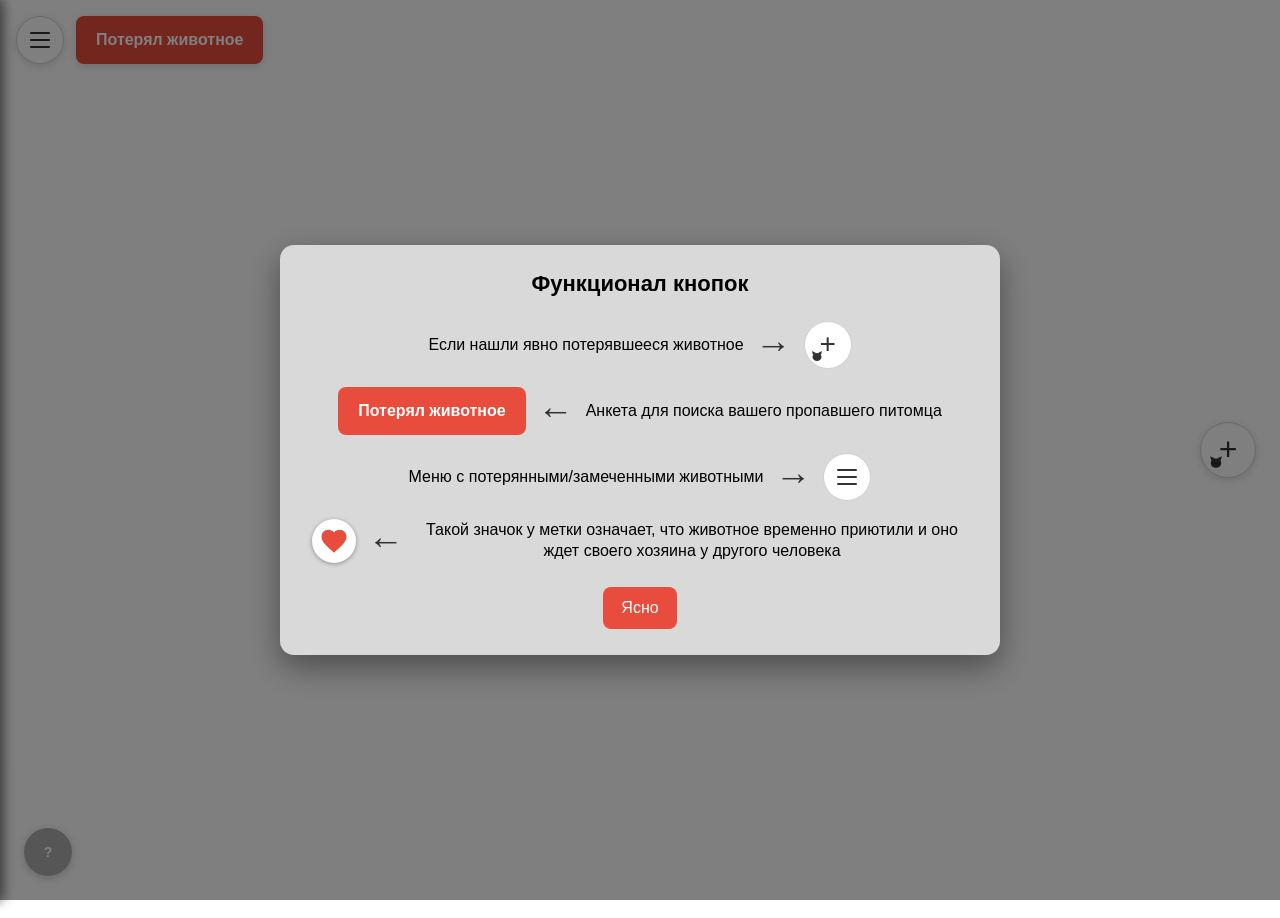
==== commit 6143ae8e: "merge with main" ====
--- a/frontend/index.html
+++ b/frontend/index.html
@@ -326,7 +326,38 @@
     </button>
 
     <script src="https://unpkg.com/maplibre-gl@5.2.0/dist/maplibre-gl.js"></script>
-    <script src="script.js"></script>
+    <!-- 1. Константы проекта -->
+    <script src="config.js"></script>
+    <!-- 2. Глобальное состояние -->
+    <script src="state.js"></script>
+    <!-- 3. Вспомогательные функции -->
+    <script src="utils.js"></script>
+    <!-- 4. Поля «Время» и «Дата» с масками -->
+    <script src="form-fields.js"></script>
+    <!-- 5. Подсказки адреса (Nominatim) -->
+    <script src="address.js"></script>
+    <!-- 6. Начальный баннер -->
+    <script src="banner.js"></script>
+    <!-- 7. Просмотрщик метки -->
+    <script src="viewer.js"></script>
+    <!-- 8. Карта, контролы, масштаб меток, предзагрузка -->
+    <script src="map-init.js"></script>
+    <!-- 9. Общая функция создания метки -->
+    <script src="marker.js"></script>
+    <!-- 10. Боковые панели «Замеченные»/«Пропавшие» -->
+    <script src="sidebar.js"></script>
+    <!-- 11. Фильтры с круговой областью -->
+    <script src="filters.js"></script>
+    <!-- 12. Модалка «+» -->
+    <script src="marker-create-modal.js"></script>
+    <!-- 13. Модалка «Потерял животное» -->
+    <script src="lost-modal.js"></script>
+    <!-- 14. Мобильный режим постановки метки -->
+    <script src="mobile-place.js"></script>
+    <!-- 15. Глобальные события и запуск -->
+    <script src="main.js"></script>
+    <!-- 16.api - файл с функциями для отправки данных на бэкенд-->>
+    <script src="api.js"></script>
 
 </body>
 </html>
